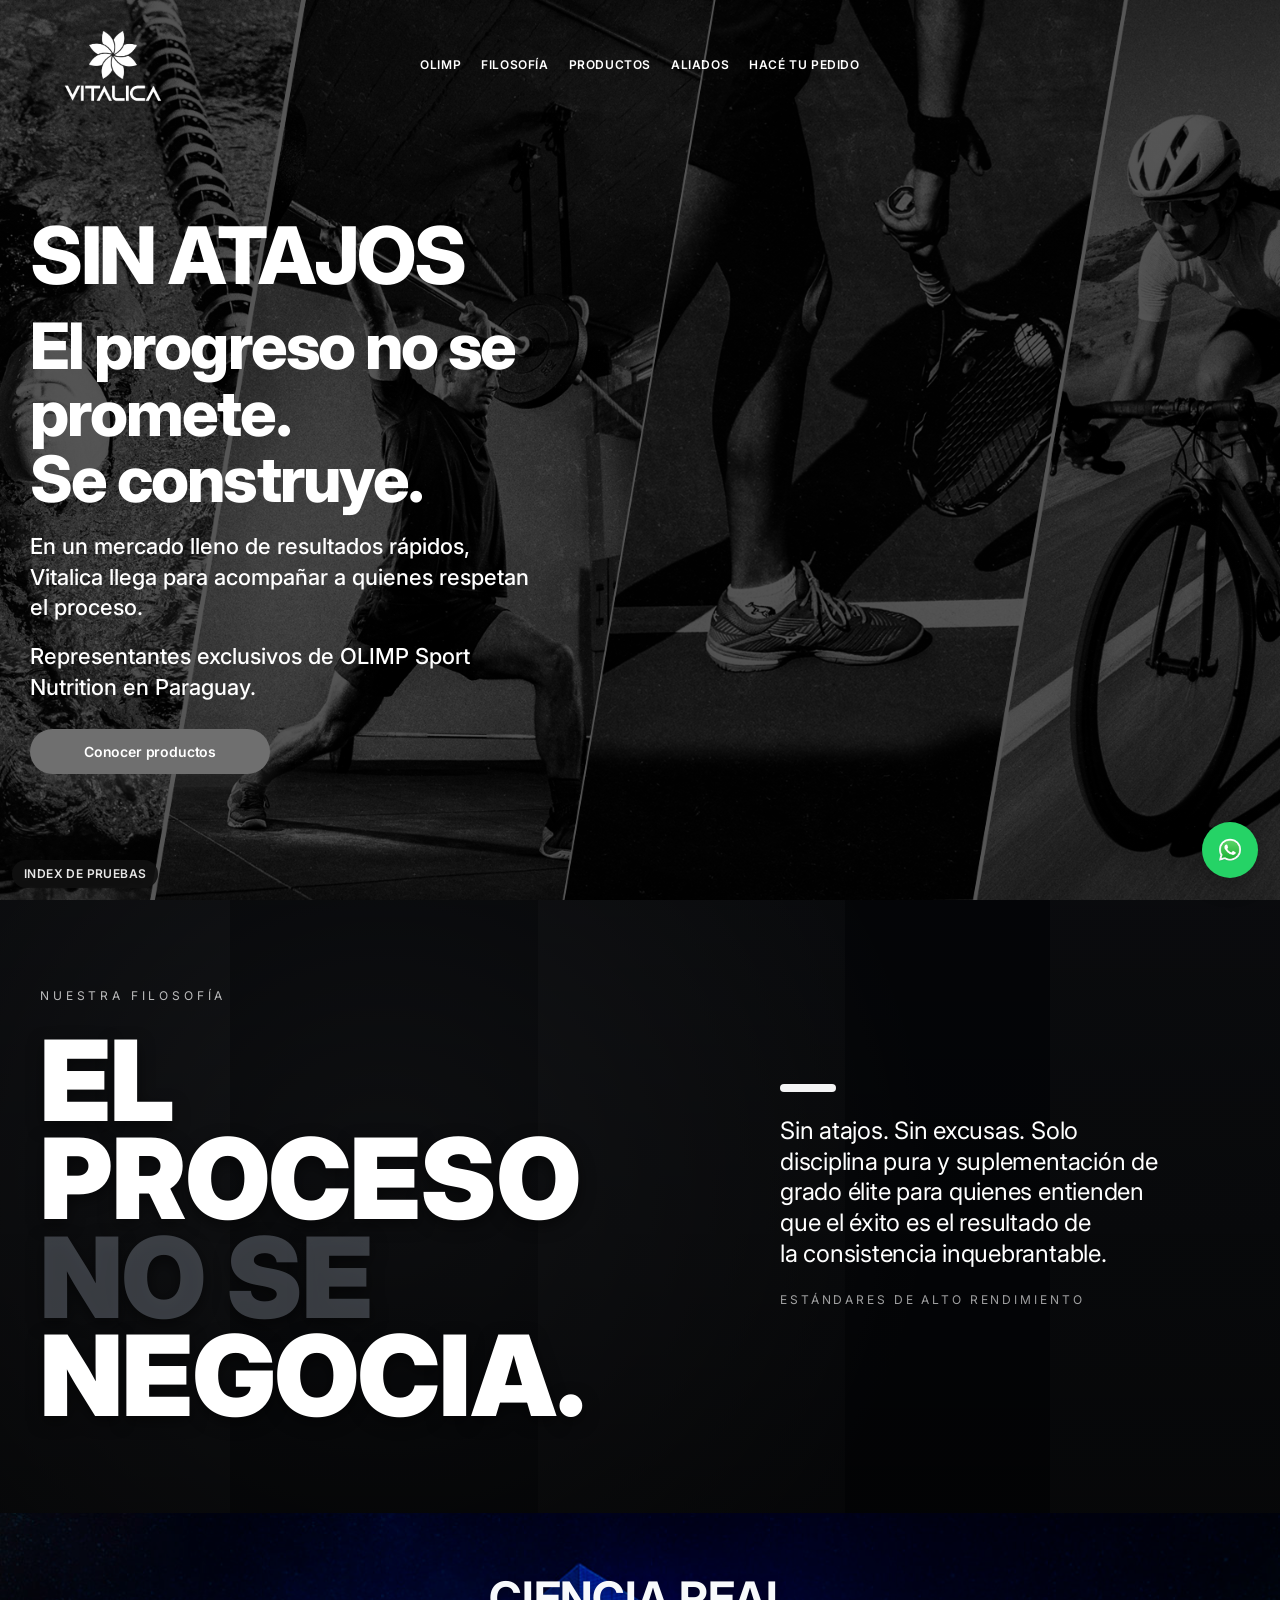
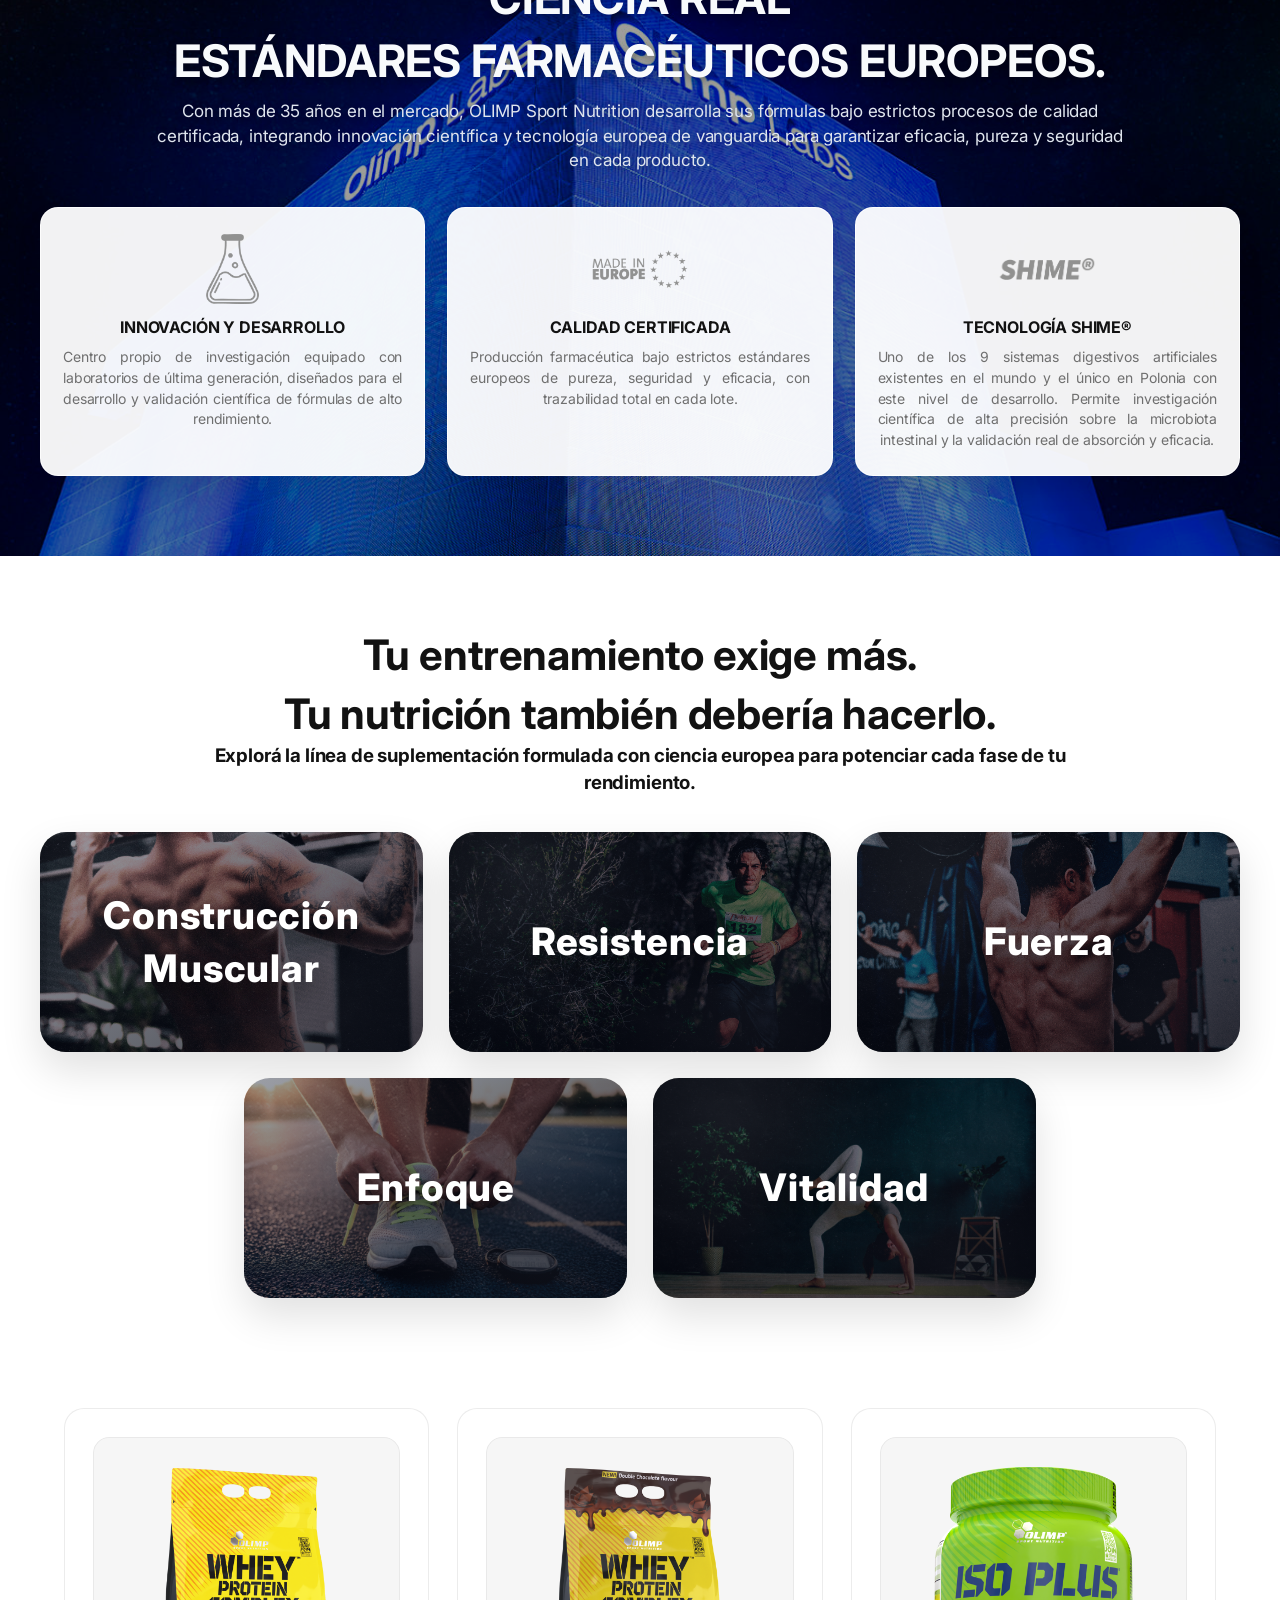
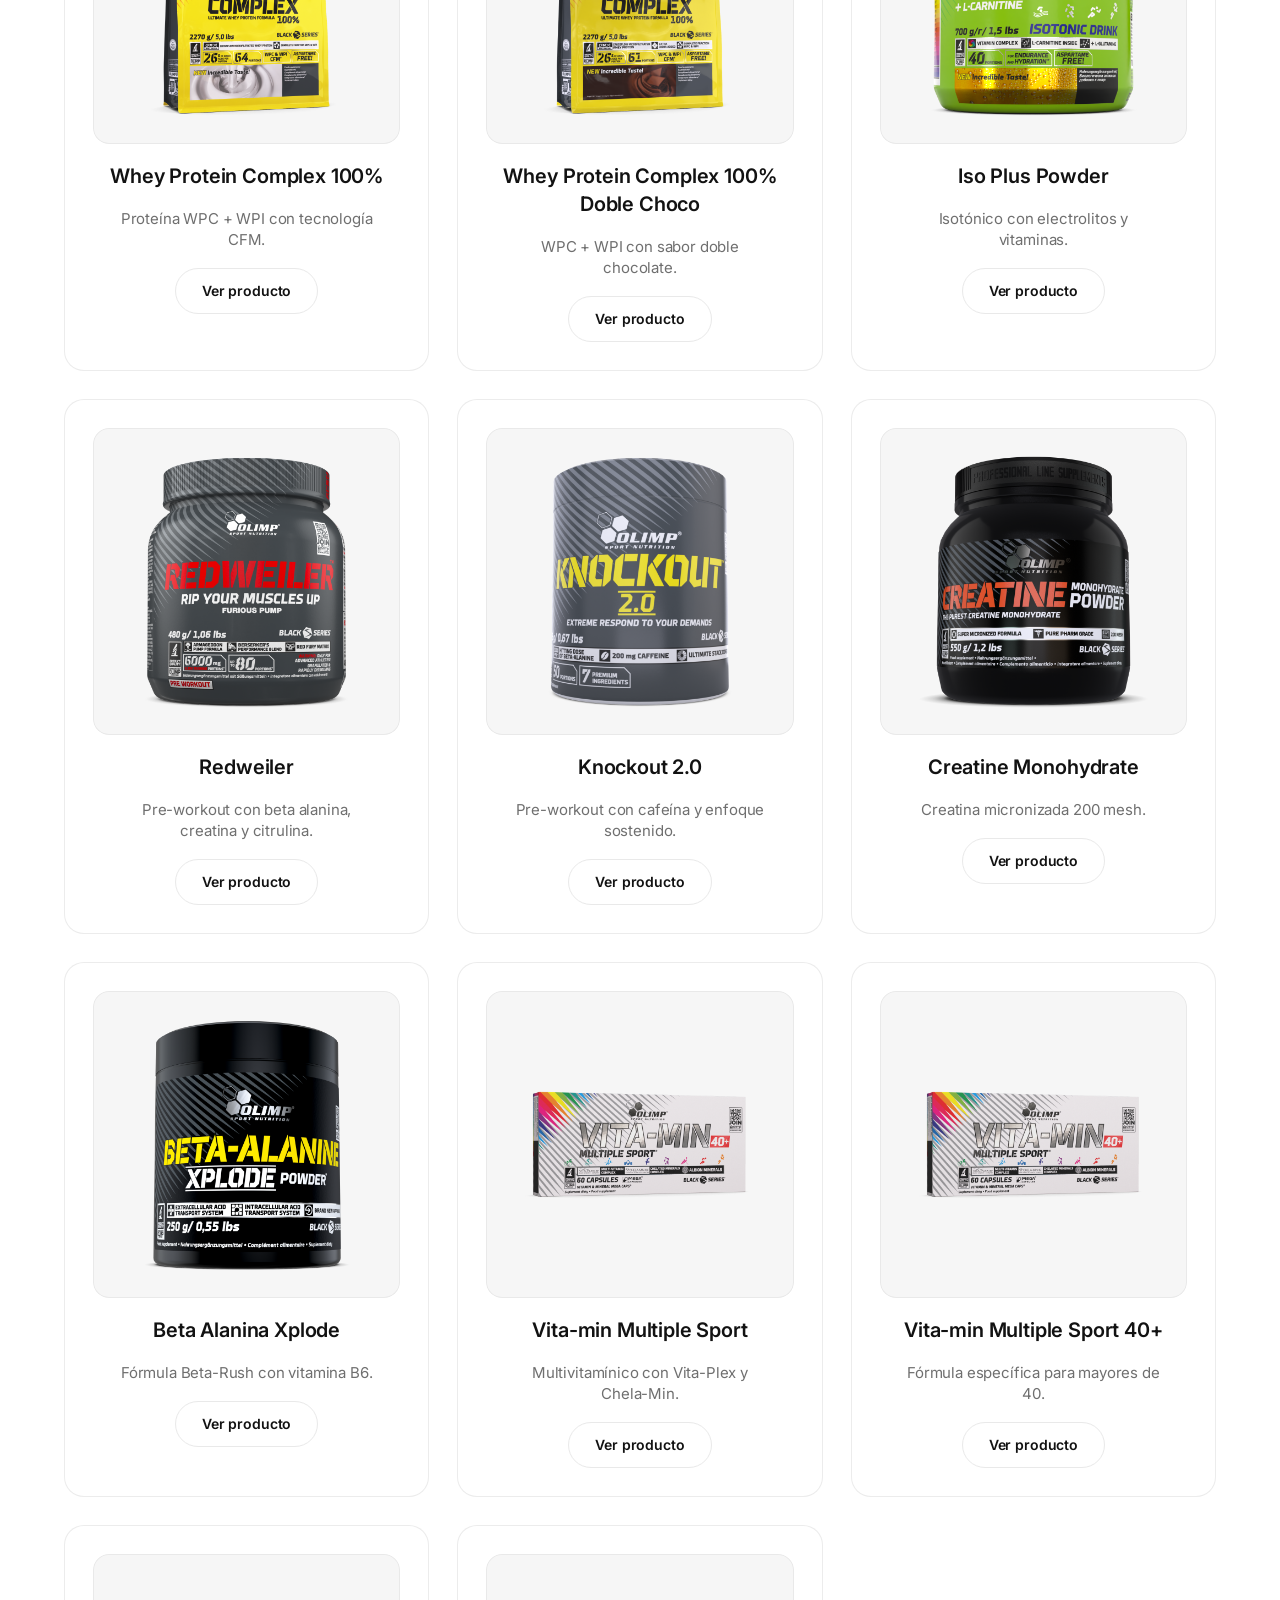
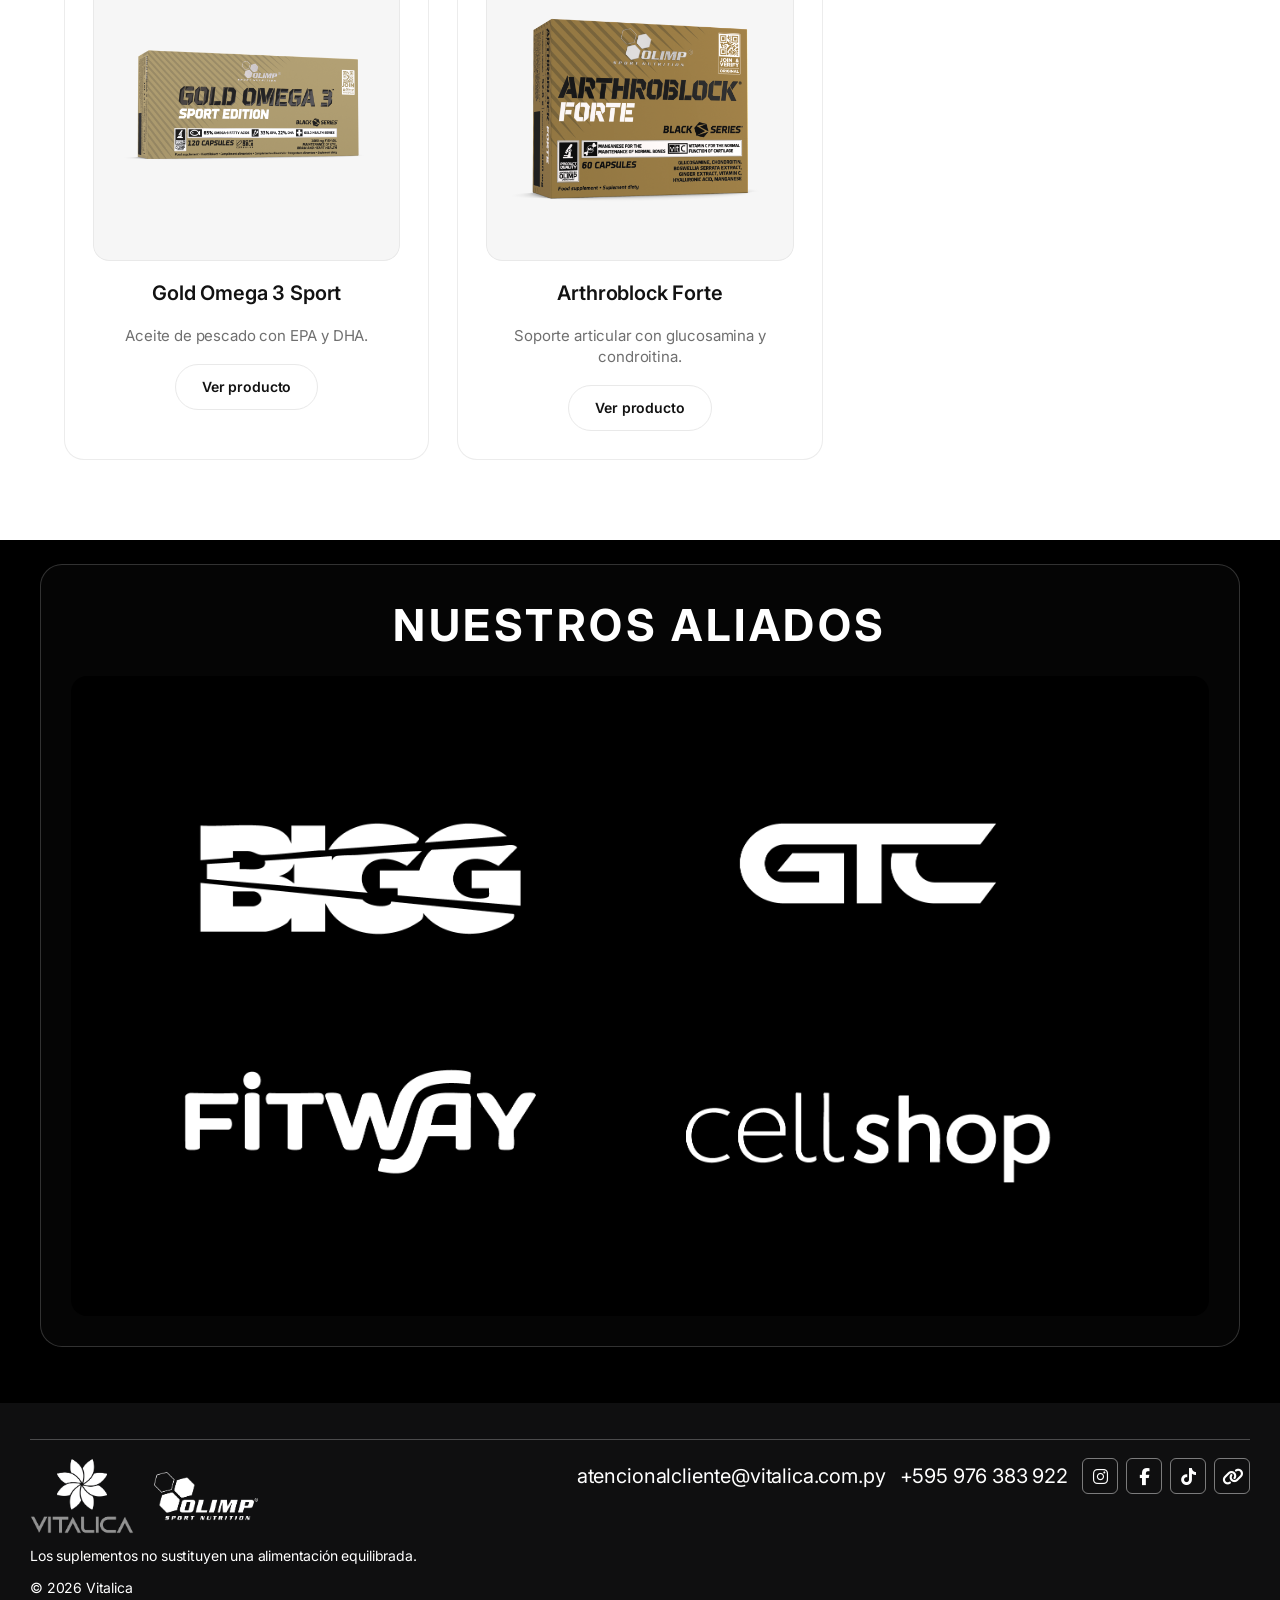
==== index-pruebas.html @ 9a8e91de "Isolate test page styles into styles-pruebas.css" ====
<!DOCTYPE html>
<html lang="es">
<head>
<meta charset="UTF-8">
<meta name="viewport" content="width=device-width, initial-scale=1.0">
<title>Vitalica | Representante Exclusivo OLIMP (PRUEBAS)</title>
<!-- Google tag (gtag.js) -->
<script async src="https://www.googletagmanager.com/gtag/js?id=G-TE97P39PW1"></script>
<script>
  window.dataLayer = window.dataLayer || [];
  function gtag(){dataLayer.push(arguments);}
  gtag('js', new Date());

  gtag('config', 'G-TE97P39PW1');
</script>
<link rel="icon" type="image/png" href="logo-vitalica.png">
<!-- INTER -->
<link href="https://fonts.googleapis.com/css2?family=Inter:wght@300;400;500;600;700;800&display=swap" rel="stylesheet">

<link rel="stylesheet" href="styles-pruebas.css?v=20260217d">
<link rel="stylesheet" href="https://cdnjs.cloudflare.com/ajax/libs/font-awesome/6.5.0/css/all.min.css">

<style>
  /* Override final footer (producción/caché/hojas alternas) */
  footer {
    background: #0f0f10 !important;
    color: #ffffff !important;
  }
  footer .footer-inner,
  footer .footer-bar {
    border-color: rgba(255, 255, 255, 0.25) !important;
  }
  footer .footer-mail,
  footer .footer-phone,
  footer .footer-note,
  footer .footer-copy,
  footer .footer-social-inline a,
  footer .footer-social-inline a::before {
    color: #ffffff !important;
  }
  footer .footer-social-inline a {
    border-color: rgba(255, 255, 255, 0.45) !important;
    background: transparent !important;
  }
  footer .footer-social-inline a:hover {
    background: rgba(255, 255, 255, 0.14) !important;
    color: #ffffff !important;
  }

  .hero-title-strong,
.hero-title-secondary,
.hero-subtitle {
    color: #ffffff;
}

nav {
    background: transparent;
}

nav:not(.nav-scrolled) .nav-links a,
nav:not(.nav-scrolled) .nav-links a:visited,
nav:not(.nav-scrolled) .nav-links a:active {
    color: #ffffff !important;
}

nav.nav-scrolled .nav-links a,
nav.nav-scrolled .nav-links a:visited,
nav.nav-scrolled .nav-links a:active {
    color: #111111 !important;
}

</style>

</head>

<body>
<!-- LOADING SCREEN -->
<div id="loader">
  <img src="logo-vitalica.png" alt="Vitalica">
</div>

<!-- NAV -->
<nav>
  <div class="nav-inner">
    <a href="" class="nav-logo">
      <img src="logo-vitalica.png" alt="Vitalica">
    </a>
    <button class="nav-toggle" type="button" aria-expanded="false" aria-controls="navLinks" aria-label="Abrir menú">
      <span></span>
      <span></span>
      <span></span>
    </button>
    <div class="nav-links" id="navLinks">
      <a href="#olimp">OLIMP</a>
      <a href="#filosofia">FILOSOFÍA</a>
      <a href="#productos">PRODUCTOS</a>
      <a href="#aliados">ALIADOS</a>
      <a href="https://wa.me/message/ICWKDYJR3BFPF1" target="_blank" rel="noopener">HACÉ TU PEDIDO</a>
    </div>
    <div class="nav-spacer" aria-hidden="true"></div>
  </div>
</nav>


<!-- HERO -->
<section class="hero hero-full" style="background: linear-gradient(rgba(0,0,0,0.66), rgba(0,0,0,0.66)), url('portadablanconegro.png'); background-size: cover; background-position: center; background-repeat: no-repeat;">
  <div class="hero-content">
    <div class="hero-layout">

      

      <div class="hero-copy">
        <h1 class="hero-title-strong">SIN ATAJOS</h1>
        <h2 class="hero-title-secondary">El progreso no se promete.<br>Se construye.</h2>
        <p class="hero-subtitle">En un mercado lleno de resultados rápidos, Vitalica llega para acompañar a quienes respetan el proceso.</p>
        <p class="hero-subtitle">Representantes exclusivos de OLIMP Sport Nutrition en Paraguay.</p>
        <div class="hero-actions">
          <a href="#productos" class="btn btn-primary">Conocer productos</a>
        </div>
      </div>

    </div>
  </div>
</section>


<!-- FILOSOFÍA -->
<section id="filosofia" class="philosophy" aria-labelledby="philosophy-title">
  <div class="philosophy-inner">
    <div class="philosophy-left">
      <p class="philosophy-eyebrow">NUESTRA FILOSOFÍA</p>
      <h2 id="philosophy-title" class="philosophy-title">
        <span>EL</span>
        <span>PROCESO</span>
        <span class="is-muted">NO SE</span>
        <span>NEGOCIA.</span>
      </h2>
    </div>
    <div class="philosophy-right">
      <span class="philosophy-dash" aria-hidden="true"></span>
      <p>Sin atajos. Sin excusas. Solo disciplina pura y suplementación de grado élite para quienes entienden que el éxito es el resultado de la consistencia inquebrantable.</p>
      <p class="philosophy-note">ESTÁNDARES DE ALTO RENDIMIENTO</p>
    </div>
  </div>
</section>

<!-- CIENCIA OLIMP -->
<section id="olimp" class="science">
  <div class="science-inner">
    <div class="science-copy">
      <h2>CIENCIA REAL</h2>
      <h2>ESTÁNDARES FARMACÉUTICOS EUROPEOS.</h2>
      <p>Con más de 35 años en el mercado, OLIMP Sport Nutrition desarrolla sus fórmulas bajo estrictos procesos de calidad certificada, integrando innovación científica y tecnología europea de vanguardia para garantizar eficacia, pureza y seguridad en cada producto.</p>
    </div>
    <div class="science-grid">
      <div class="science-card">
        <h4>INNOVACIÓN Y DESARROLLO</h4>
        <p>Centro propio de investigación equipado con laboratorios de última generación, diseñados para el desarrollo y validación científica de fórmulas de alto rendimiento.</p>
      </div>
      <div class="science-card">
        <h4>CALIDAD CERTIFICADA</h4>
        <p>Producción farmacéutica bajo estrictos estándares europeos de pureza, seguridad y eficacia, con trazabilidad total en cada lote.</p>
      </div>
      <div class="science-card">
        <h4>TECNOLOGÍA SHIME®</h4>
        <p>Uno de los 9 sistemas digestivos artificiales existentes en el mundo y el único en Polonia con este nivel de desarrollo. Permite investigación científica de alta precisión sobre la microbiota intestinal y la validación real de absorción y eficacia.</p>
      </div>
    </div>
  </div>
</section>

<!-- CATEGORÍAS DESTACADAS -->
<section id="categorias" class="catalogo">
  <div class="catalogo-header">
    <h2>Tu entrenamiento exige más.</h2>
    <h2>Tu nutrición también debería hacerlo.</h2>
    <h3>Explorá la línea de suplementación formulada con ciencia europea para potenciar cada fase de tu rendimiento.</h3>
  </div>
  <div class="catalogo-grid" role="group" aria-label="Filtros de categoría">
    <button type="button" class="catalogo-card card-proteinas" data-filter="proteinas" aria-pressed="false">
      <div class="catalogo-overlay"></div>
      <div class="catalogo-content">
        <h3>Construcción Muscular</h3>
        <span>Recuperación y masa magra</span>
      </div>
    </button>
    <button type="button" class="catalogo-card card-carbohidratos" data-filter="carbohidratos" aria-pressed="false">
      <div class="catalogo-overlay"></div>
      <div class="catalogo-content">
        <h3>Resistencia</h3>
        <span>Energía sostenida</span>
      </div>
    </button>
    <button type="button" class="catalogo-card card-creatina" data-filter="creatina" aria-pressed="false">
      <div class="catalogo-overlay"></div>
      <div class="catalogo-content">
        <h3>Fuerza</h3>
        <span>Potencia y rendimiento</span>
      </div>
    </button>
    <button type="button" class="catalogo-card card-preworkouts" data-filter="preworkouts" aria-pressed="false">
      <div class="catalogo-overlay"></div>
      <div class="catalogo-content">
        <h3>Enfoque</h3>
        <span>Enfoque y energía</span>
      </div>
    </button>
    <button type="button" class="catalogo-card card-salud" data-filter="salud" aria-pressed="false">
      <div class="catalogo-overlay"></div>
      <div class="catalogo-content">
        <h3>Vitalidad</h3>
        <span>Bienestar integral</span>
      </div>
    </button>
  </div>
</section>


<!-- GRID PRODUCTOS -->
<section id="productos" class="grid">

  <div class="tile" data-category="proteinas">
    <h3>Whey Protein Complex 100%</h3>
    <p>Proteína WPC + WPI con tecnología CFM.</p>
    <div class="cta">
      <a href="javascript:void(0)" onclick="abrirFicha('whey')" data-ficha="whey" class="btn btn-secondary">Ver producto</a>
      <a href="javascript:void(0)" onclick="abrirFicha('whey')" data-ficha="whey" class="btn btn-primary">Ficha técnica</a>

    </div>
    <img src="OLIMP%20PRODUCTOS/WheyProteinComplex-ZIP-2270g-universal-0014-ol-5-0001-66a2447fa4762.png">
  </div>

  <div class="tile" data-category="proteinas">
    <h3>Whey Protein Complex 100% Doble Choco</h3>
    <p>WPC + WPI con sabor doble chocolate.</p>
    <div class="cta">
      <a href="javascript:void(0)" onclick="abrirFicha('wheyChoco')" data-ficha="wheyChoco" class="btn btn-secondary">Ver producto</a>
      <a href="javascript:void(0)" onclick="abrirFicha('wheyChoco')" data-ficha="wheyChoco" class="btn btn-primary">Ficha técnica</a>

    </div>
    <img src="whey.png">
  </div>

  <div class="tile" data-category="carbohidratos">
    <h3>Iso Plus Powder</h3>
    <p>Isotónico con electrolitos y vitaminas.</p>
    <div class="cta">
      <a href="javascript:void(0)" onclick="abrirFicha('iso')" data-ficha="iso" class="btn btn-secondary">Ver producto</a>
      <a href="javascript:void(0)" onclick="abrirFicha('iso')" data-ficha="iso" class="btn btn-primary">Ficha técnica</a>

    </div>
    <img src="iso.png">
  </div>

  <div class="tile" data-category="preworkouts">
    <h3>Redweiler</h3>
    <p>Pre-workout con beta alanina, creatina y citrulina.</p>
    <div class="cta">
      <a href="javascript:void(0)" onclick="abrirFicha('redweiler')" data-ficha="redweiler" class="btn btn-secondary">Ver producto</a>
      <a href="javascript:void(0)" onclick="abrirFicha('redweiler')" data-ficha="redweiler" class="btn btn-primary">Ficha técnica</a>
    </div>
    <img src="red.png">
  </div>

  <div class="tile" data-category="preworkouts">
    <h3>Knockout 2.0</h3>
    <p>Pre-workout con cafeína y enfoque sostenido.</p>
    <div class="cta">
      <a href="javascript:void(0)" onclick="abrirFicha('knockout')" data-ficha="knockout" class="btn btn-secondary">Ver producto</a>
     <a href="javascript:void(0)" onclick="abrirFicha('knockout')" data-ficha="knockout" class="btn btn-primary" >Ficha técnica</a>

    </div>
    <img src="OLIMP%20PRODUCTOS/Knockout-2-0-citrus-punch-305g-UK-amazon-01-png0000-66c2fbe8a26be.png">
  </div>

  <div class="tile" data-category="creatina">
    <h3>Creatine Monohydrate</h3>  
    <p>Creatina micronizada 200 mesh.</p>
    <div class="cta">
      <a href="javascript:void(0)" onclick="abrirFicha('creatina')" data-ficha="creatina" class="btn btn-secondary">Ver producto</a>
     <a href="javascript:void(0)" onclick="abrirFicha('creatina')" data-ficha="creatina" class="btn btn-primary" >Ficha técnica</a>

    </div>
    <img src="creatine.png">
  </div>

  <div class="tile" data-category="preworkouts">
    <h3>Beta Alanina Xplode</h3>  
    <p>Fórmula Beta-Rush con vitamina B6.</p>
    <div class="cta">
      <a href="javascript:void(0)" onclick="abrirFicha('amino')" data-ficha="amino" class="btn btn-secondary">Ver producto</a>
     <a href="javascript:void(0)" onclick="abrirFicha('amino')" data-ficha="amino" class="btn btn-primary" >Ficha técnica</a>

    </div>
    <img src="beta.png">
  </div>

  <div class="tile" data-category="salud">
    <h3>Vita-min Multiple Sport</h3>
    <p>Multivitamínico con Vita-Plex y Chela-Min.</p>
    <div class="cta">
      <a href="javascript:void(0)" onclick="abrirFicha('vitaminSport')" data-ficha="vitaminSport" class="btn btn-secondary">Ver producto</a>
      <a href="javascript:void(0)" onclick="abrirFicha('vitaminSport')" data-ficha="vitaminSport" class="btn btn-primary">Ficha técnica</a>
    </div>
    <img src="OLIMP%20PRODUCTOS/Vita-Min-Multiple-Sport-40-kartonik-PL-EN-0006-0001-66a9f462ddf4d.png">
  </div>

  <div class="tile" data-category="salud">
    <h3>Vita-min Multiple Sport 40+</h3>
    <p>Fórmula específica para mayores de 40.</p>
    <div class="cta">
      <a href="javascript:void(0)" onclick="abrirFicha('vitaminSport40')" data-ficha="vitaminSport40" class="btn btn-secondary">Ver producto</a>
      <a href="javascript:void(0)" onclick="abrirFicha('vitaminSport40')" data-ficha="vitaminSport40" class="btn btn-primary">Ficha técnica</a>
    </div>
    <img src="OLIMP%20PRODUCTOS/Vita-Min-Multiple-Sport-40-kartonik-PL-EN-0006-0001-66a9f462ddf4d.png">
  </div>

  <div class="tile" data-category="salud">
    <h3>Gold Omega 3 Sport</h3>
    <p>Aceite de pescado con EPA y DHA.</p>
    <div class="cta">
      <a href="javascript:void(0)" onclick="abrirFicha('goldOmega')" data-ficha="goldOmega" class="btn btn-secondary">Ver producto</a>
      <a href="javascript:void(0)" onclick="abrirFicha('goldOmega')" data-ficha="goldOmega" class="btn btn-primary">Ficha técnica</a>
    </div>
    <img src="OLIMP%20PRODUCTOS/Gold-Omega-3-SportEdition-kartonik-120caps-EN-SE-FR-ES-IT-PL-0022-0001-66d6d15b6fb69.png">
  </div>

  <div class="tile" data-category="salud">
    <h3>Arthroblock Forte</h3>
    <p>Soporte articular con glucosamina y condroitina.</p>
    <div class="cta">
      <a href="javascript:void(0)" onclick="abrirFicha('arthroblock')" data-ficha="arthroblock" class="btn btn-secondary">Ver producto</a>
      <a href="javascript:void(0)" onclick="abrirFicha('arthroblock')" data-ficha="arthroblock" class="btn btn-primary">Ficha técnica</a>
    </div>
    <img src="OLIMP%20PRODUCTOS/Arthroblock-Forte-OSN-kartonik-EN-PL-0006-ol-4-0001-67d949c0c9f20.png">
  </div>
</section>

<!-- NUESTROS ALIADOS -->
<section id= "aliados" class="aliados" aria-labelledby="aliados-title">
  <div class="aliados-inner">
    <h2 id="aliados-title">NUESTROS ALIADOS</h2>
    <img src="aliados.png" alt="Logotipos de nuestros aliados BIGG, GTC, FITWAY y Cellshop">
  </div>
</section>

<!-- MODAL -->
<div id="modal" class="modal">
  <div class="modal-content">
    <span class="close" onclick="cerrarModal()">&times;</span>
    <div class="modal-header">
      <div class="modal-hero-copy">
        <p class="brand">OLIMP Sport Nutrition</p>
        <h2 id="modalTitulo"></h2>
        <p id="modalBenefit" class="modal-benefit"></p>
        <p id="modalShort" class="modal-short"></p>
      </div>
    </div>
    <a id="modalCta" href="catalogo-vitalica-ligera.pdf.pdf" class="btn btn-primary" target="_blank" rel="noopener noreferrer">Ver catálogo completo</a>
    <section class="modal-catalog-layout">
      <div class="modal-catalog-left">
        <div class="modal-pack-bg"></div>
        <img id="modalImagenSide" class="modal-packshot" src="whey.png" alt="Producto OLIMP">
      </div>
      <div class="modal-catalog-right">
        <div id="modalStatsSide" class="modal-stats"></div>
        <div id="modalHighlights" class="modal-highlights"></div>
      </div>
    </section>
    <div id="modalFlavors" class="modal-flavors"></div>
    <div id="modalAccordion" class="modal-accordion"></div>
    <p class="note">Información resumida. Consulte la ficha técnica oficial para valores completos.</p>
  </div>
</div>

<!-- FOOTER -->
<footer>
  <div class="footer-inner">
    <div class="footer-bar">
      <div class="footer-brand-block">
        <div class="footer-brand-logos">
          <img src="logo-vitalica.png" alt="Vitalica" class="footer-logo-vitalica">
          <img src="olimp-blanco.png" alt="OLIMP Sport Nutrition" class="footer-logo-olimp">
        </div>
        <p class="footer-note">Los suplementos no sustituyen una alimentación equilibrada.</p>
        <p class="footer-copy">© 2026 Vitalica</p>
      </div>

      <div class="footer-meta">
        <a class="footer-mail" href="mailto:atencionalcliente@vitalica.com.py">atencionalcliente@vitalica.com.py</a>
        <a class="footer-phone" href="https://wa.me/message/ICWKDYJR3BFPF1">+595 976 383 922</a>
       <div class="footer-social-inline" aria-label="Redes sociales">
          <a href="https://www.instagram.com/vitalica.py/" target="_blank" aria-label="Instagram">
            <i class="fab fa-instagram"></i>
          </a>
          <a href="https://www.facebook.com/vitalica.py" target="_blank" aria-label="Facebook">
            <i class="fab fa-facebook-f"></i>
          </a>
          <a href="https://www.tiktok.com/@vitalica.py" target="_blank" aria-label="TikTok">
            <i class="fab fa-tiktok"></i>
          </a>
          <a href="https://linktr.ee/vitalica.py" target="_blank" aria-label="Linktree">
            <i class="fas fa-link"></i>
          </a>
      </div>

      </div>
    </div>
  </div>
</footer>

<script>
const fichas = {
  whey: {
    titulo: "Whey Protein Complex 100%",
    beneficio: "Tecnología CFM y fórmula doble WPC + WPI para recuperación.",
    corto: "Proteína premium con textura gourmet y estándar farmacéutico.",
    imagen: "OLIMP%20PRODUCTOS/WheyProteinComplex-ZIP-2270g-universal-0014-ol-5-0001-66a2447fa4762.png",
    sabores: [
      { icono: "🍓", nombre: "Frutilla" },
      { icono: "🍦", nombre: "Vainilla" },
      { icono: "🍪", nombre: "Cookies" },
      { icono: "🍨", nombre: "Vainilla IceCream" }
    ],
    detallesCatalogo: [
      {
        titulo: "Tecnología CFM superior (no química)",
        texto: "Filtrado de flujo cruzado que garantiza máxima pureza y conserva fracciones activas para recuperación muscular eficiente."
      },
      {
        titulo: "Estándar farmacéutico europeo",
        texto: "Fabricado bajo controles rigurosos de Olimp Labs para asegurar pureza, seguridad y consistencia lote a lote."
      },
      {
        titulo: "Textura gourmet",
        texto: "Formulación para una mezcla cremosa y satisfactoria, con perfil de sabor agradable al consumo diario."
      },
      {
        titulo: "Fórmula doble (WPC + WPI)",
        texto: "Combinación inteligente de concentrado y aislado para optimizar velocidad de absorción y soporte muscular magro."
      }
    ],
    secciones: {
      "Descripción": "Proteína con filtrado de flujo cruzado (CFM) que maximiza la pureza y conserva las fracciones de crecimiento muscular.",
      "Beneficios": [
        "Tecnología CFM superior sin procesos químicos.",
        "Fórmula doble WPC + WPI para absorción eficiente.",
        "Textura cremosa tipo batido real."
      ],
      "Ingredientes": "Proteína de suero concentrada (WPC) y aislada (WPI), saborizantes.",
      "Modo de uso": "Mezclar 1 porción (35 g) con agua o leche.",
      "Ficha técnica": "Por porción (35 g): 26 g de proteínas, 3,9 g de carbohidratos y 1,5 g de grasas."
    }
  },
  wheyChoco: {
    titulo: "Whey Protein Complex 100% Doble Choco",
    beneficio: "Proteína doble WPC + WPI con perfil chocolate premium.",
    corto: "Versión Double Chocolate con textura cremosa y estándar farmacéutico.",
    imagen: "whey.png",
    sabores: [
      { icono: "🍫", nombre: "Doble Choco" }
    ],
    detallesCatalogo: [
      {
        titulo: "Tecnología CFM superior (no química)",
        texto: "Filtrado CFM de alta pureza para preservar calidad proteica y facilitar recuperación post-entrenamiento."
      },
      {
        titulo: "Estándar farmacéutico europeo",
        texto: "Proceso de fabricación con controles estrictos de calidad y seguridad en cada etapa del producto."
      },
      {
        titulo: "Textura doble choco gourmet",
        texto: "Perfil sensorial Double Chocolate con consistencia cremosa, pensado para mejorar adherencia diaria."
      },
      {
        titulo: "Fórmula doble (WPC + WPI)",
        texto: "Mezcla de WPC y WPI para equilibrar asimilación, recuperación y mantenimiento de masa muscular magra."
      }
    ],
    secciones: {
      "Descripción": "Versión sabor Double Chocolate con tecnología CFM y mezcla WPC + WPI para recuperación muscular magra.",
      "Beneficios": [
        "26 g de proteínas por porción.",
        "Textura doble choco gourmet tipo batido real.",
        "Fórmula doble (WPC + WPI) para recuperación y crecimiento muscular magro."
      ],
      "Ingredientes": "Proteína de suero concentrada (WPC) y aislada (WPI), saborizantes de chocolate.",
      "Modo de uso": "Mezclar 1 porción (35 g) con agua o leche.",
      "Ficha técnica": "Por porción (35 g): 26 g de proteínas, 3,9 g de carbohidratos y 1,5 g de grasas."
    }
  },
  creatina: {
    titulo: "Creatine Monohydrate",
    beneficio: "Monohidrato de creatina con micronización 200 mesh.",
    corto: "Estándar farmacéutico europeo para fuerza y potencia.",
    imagen: "creatine.png",
    sabores: [
      { icono: "⚪", nombre: "Sin sabor" }
    ],
    secciones: {
      "Descripción": "Creatina monohidrato en polvo con fórmula 200 mesh de micronización para disolución eficiente.",
      "Beneficios": [
        "Micronización 200 mesh para máxima absorción.",
        "Apoya fuerza explosiva y potencia.",
        "Controles farmacéuticos de pureza."
      ],
      "Ingredientes": "Creatina monohidrato micronizada.",
      "Modo de uso": "Tomar 1 porción (3,4 g) al día con agua.",
      "Ficha técnica": "Por porción (3,4 g): 3,4 g de creatina, 0 kcal."
    }
  },
  iso: {
    titulo: "Iso Plus Powder",
    beneficio: "Powder isotonic sport drink con L-carnitina y L-glutamina.",
    corto: "Apoyo de hidratación y rendimiento durante el entrenamiento.",
    imagen: "iso.png",
    sabores: [
      { icono: "🍋", nombre: "Limón" },
      { icono: "🍊", nombre: "Naranja" },
      { icono: "🫐", nombre: "Tropic Blue" }
    ],
    secciones: {
      "Descripción": "Bebida isotónica en polvo diseñada para hidratación y vitalidad con perfil completo de soporte deportivo.",
      "Beneficios": [
        "Reposición de electrolitos y prevención de calambres.",
        "Energía limpia y vitalidad constante.",
        "L-carnitina y L-glutamina para rendimiento y recuperación."
      ],
      "Ingredientes": "Carbohidratos, electrolitos, vitaminas, L-carnitina, L-glutamina.",
      "Modo de uso": "Disolver 1 porción (17,5 g) en 250 ml de agua.",
      "Ficha técnica": "Por porción (17,5 g): 60 kcal, 18 g carbohidratos, 0,29 g sal."
    }
  },
  amino: {
    titulo: "Beta Alanina Xplode",
    beneficio: "Sistema de transporte ácido intra y extracelular.",
    corto: "Beta alanina con vitamina B6, bicarbonato y L-histidina.",
    imagen: "beta.png",
    sabores: [
      { icono: "🍊", nombre: "Naranja" }
    ],
    secciones: {
      "Descripción": "Beta alanina Xplode Powder con enfoque en resistencia y apoyo anti-fatiga durante el esfuerzo.",
      "Beneficios": [
        "Beta-alanina y L-histidina para crear carnosina.",
        "Buffers extracelulares con bicarbonato para reducir fatiga.",
        "Vitamina B6 para optimizar la absorción."
      ],
      "Ingredientes": "Beta-alanina, L-histidina, bicarbonato de sodio, sales de potasio, vitamina B6.",
      "Modo de uso": "Mezclar 1 porción (9,6 g) con agua.",
      "Ficha técnica": "Por porción (9,6 g): beta-alanina 1600 mg, vitamina B6 0,98 mg, L-histidina 80 mg, bicarbonato de sodio 400 mg."
    }
  },
  redweiler: {
    titulo: "Redweiler",
    beneficio: "Pre workout con Armageddon Pump Formula y Berserker blend.",
    corto: "Matriz Red Fury para energía y activación intensa.",
    imagen: "red.png",
    sabores: [
      { icono: "🫐", nombre: "Blueberry" },
      { icono: "🍊", nombre: "Naranja" },
      { icono: "🍒", nombre: "Red Punch" }
    ],
    secciones: {
      "Descripción": "Pre-workout orientado a potencia, enfoque y condición de alta precisión en sesiones exigentes.",
      "Beneficios": [
        "Beta-alanina 2200 mg y creatina 1845 mg por porción.",
        "Citrulina + AAKG para vasodilatación intensa.",
        "Cafeína 200 mg y matriz térmica con cayena y piperina."
      ],
      "Ingredientes": "Beta-alanina, creatina, L-arginina AAKG, malato de citrulina, cafeína, pimienta de cayena y pimienta negra.",
      "Modo de uso": "Tomar 1 porción (12 g) antes del entrenamiento.",
      "Ficha técnica": "Por porción (12 g): beta-alanina 2200 mg, creatina total 1845 mg, cafeína 200 mg."
    }
  },
  knockout: {
    titulo: "Knockout 2.0",
    beneficio: "Mind blowing pre-workout con energía real.",
    corto: "Fórmula sin creatina para enfoque y activación térmica.",
    imagen: "OLIMP%20PRODUCTOS/Knockout-2-0-citrus-punch-305g-UK-amazon-01-png0000-66c2fbe8a26be.png",
    sabores: [
      { icono: "🍋", nombre: "Fresh Citrus" }
    ],
    secciones: {
      "Descripción": "Pre-workout para energía limpia, resistencia y enfoque mental con activación térmica.",
      "Beneficios": [
        "Cafeína 200 mg para energía real.",
        "Beta-alanina y taurina para resistencia sostenida.",
        "Termogénesis con capsaicina y piperina."
      ],
      "Ingredientes": "Beta-alanina, L-arginina, L-citrulina, taurina, cafeína, pimienta de cayena, pimienta negra.",
      "Modo de uso": "Tomar 1 porción (6,1 g) antes del entrenamiento.",
      "Ficha técnica": "Por porción (6,1 g): beta-alanina 2100 mg, L-arginina 1100 mg, L-citrulina 600 mg, taurina 600 mg, cafeína 200 mg."
    }
  },
  vitaminSport: {
    titulo: "Vita-min Multiple Sport",
    beneficio: "Vitaminas y minerales en blísteres farmacéuticos.",
    corto: "Tecnología Vita-Plex y Chela-Min para absorción eficiente.",
    imagen: "OLIMP%20PRODUCTOS/Vita-Min-Multiple-Sport-40-kartonik-PL-EN-0006-0001-66a9f462ddf4d.png",
    sabores: [
      { icono: "💊", nombre: "No aplica (cápsulas)" }
    ],
    secciones: {
      "Descripción": "Sistema químicamente estable de vitaminas y minerales para soporte diario del rendimiento.",
      "Beneficios": [
        "Vita-Plex con complejo B completo.",
        "Minerales Albion quelados de alta absorción.",
        "Extractos detox con alcachofa, ortiga y té verde."
      ],
      "Ingredientes": "Vitaminas A, D, E, C y complejo B, minerales quelados, extractos de alcachofa, ortiga y té verde, ALA, pimienta negra.",
      "Modo de uso": "Tomar 1 cápsula al día.",
      "Ficha técnica": "Por porción (1 cápsula): Vit A 800 µg, Vit D 10 µg, Vit E 24 mg, Vit C 290 mg, Vit B1 19,4 mg, Vit B2 19,6 mg, Niacina 31 mg, Vit B6 18,8 mg, Vit B12 23 µg."
    }
  },
  vitaminSport40: {
    titulo: "Vita-min Multiple Sport 40+",
    beneficio: "Fórmula específica Master 40+ para entrenamiento adulto.",
    corto: "Con KSM-66, saw palmetto y minerales quelados Albion®.",
    imagen: "OLIMP%20PRODUCTOS/Vita-Min-Multiple-Sport-40-kartonik-PL-EN-0006-0001-66a9f462ddf4d.png",
    sabores: [
      { icono: "💊", nombre: "No aplica (cápsulas)" }
    ],
    secciones: {
      "Descripción": "Multivitamínico 40+ orientado a vitalidad, energía y recuperación para entrenamiento sostenido.",
      "Beneficios": [
        "Ashwagandha KSM-66 y saw palmetto para soporte hormonal.",
        "Minerales Albion quelados para absorción premium.",
        "Vitaminas B y antioxidantes para combatir fatiga."
      ],
      "Ingredientes": "Vitaminas, minerales quelados, extracto de saw palmetto, ashwagandha KSM-66.",
      "Modo de uso": "Tomar 2 cápsulas al día.",
      "Ficha técnica": "Por porción (2 cápsulas): Vit C 290 mg, Vit B1 19,4 mg, Vit B6 18,8 mg, Vit B12 23 µg, saw palmetto 100 mg, ashwagandha 50 mg."
    }
  },
  goldOmega: {
    titulo: "Gold Omega 3 Sport Edition",
    beneficio: "Omega-3 altamente concentrado Sport Edition.",
    corto: "Aceite de pescado 1000 mg con EPA y DHA.",
    imagen: "OLIMP%20PRODUCTOS/Gold-Omega-3-SportEdition-kartonik-120caps-EN-SE-FR-ES-IT-PL-0022-0001-66d6d15b6fb69.png",
    sabores: [
      { icono: "💊", nombre: "No aplica (cápsulas)" }
    ],
    secciones: {
      "Descripción": "Fórmula de omega-3 concentrada para soporte cardiovascular, cerebral y deportivo.",
      "Beneficios": [
        "EPA 330 mg y DHA 220 mg por cápsula.",
        "Protección blíster para frescura total.",
        "Apoyo antiinflamatorio y cognitivo."
      ],
      "Ingredientes": "Aceite de pescado omega-3, vitamina E.",
      "Modo de uso": "Tomar 1 cápsula diaria con comida.",
      "Ficha técnica": "Por porción: aceite de pescado 1000 mg, EPA 330 mg, DHA 220 mg, vitamina E 12 mg."
    }
  },
  arthroblock: {
    titulo: "Arthroblock Forte",
    beneficio: "Funcionamiento adecuado de las articulaciones.",
    corto: "Con glucosamina, condroitina, ácido hialurónico y extractos.",
    imagen: "OLIMP%20PRODUCTOS/Arthroblock-Forte-OSN-kartonik-EN-PL-0006-ol-4-0001-67d949c0c9f20.png",
    sabores: [
      { icono: "💊", nombre: "No aplica (cápsulas)" }
    ],
    secciones: {
      "Descripción": "Suplemento articular con componentes estructurales y soporte de confort para movilidad diaria.",
      "Beneficios": [
        "Glucosamina sulfato 1000 mg y condroitina 200 mg.",
        "Ácido hialurónico 50 mg para lubricación.",
        "Boswellia, jengibre, vitamina C y manganeso."
      ],
      "Ingredientes": "Sulfato de glucosamina, sulfato de condroitina, ácido hialurónico, boswellia, jengibre, vitamina C, manganeso.",
      "Modo de uso": "Tomar según porción indicada en el envase.",
      "Ficha técnica": "Por porción: glucosamina 1000 mg, condroitina 200 mg, ácido hialurónico 50 mg, boswellia 100 mg, jengibre 100 mg."
    }
  }
};


const visualProducto = {
  whey: {
    imagen: "whey.png",
    stats: [
      { label: "Proteínas", valor: "26 g" },
      { label: "Carbohidratos", valor: "3,9 g" },
      { label: "Grasas", valor: "1,5 g" }
    ]
  },
  wheyChoco: {
    imagen: "OLIMP PRODUCTOS/WheyProteinComplex-ZIP-2270g-universal-0014-ol-5-0001-66a2447fa4762.png",
    stats: [
      { label: "Proteínas", valor: "26 g" },
      { label: "Carbohidratos", valor: "3,9 g" },
      { label: "Grasas", valor: "1,5 g" }
    ]
  },
  iso: {
    imagen: "iso.png",
    stats: [
      { label: "Energía", valor: "60 kcal" },
      { label: "Carbohidratos", valor: "18 g" },
      { label: "Sal", valor: "0,29 g" }
    ]
  },
  redweiler: {
    imagen: "red.png",
    stats: [
      { label: "Beta alanina", valor: "2200 mg" },
      { label: "Creatina", valor: "1845 mg" },
      { label: "Cafeína", valor: "200 mg" }
    ]
  },
  knockout: {
    imagen: "OLIMP PRODUCTOS/Knockout-2-0-citrus-punch-305g-UK-amazon-01-png0000-66c2fbe8a26be.png",
    stats: [
      { label: "Beta alanina", valor: "2100 mg" },
      { label: "L-arginina", valor: "1100 mg" },
      { label: "Cafeína", valor: "200 mg" }
    ]
  },
  creatina: {
    imagen: "creatine.png",
    stats: [
      { label: "Creatina", valor: "3,4 g" },
      { label: "Malla", valor: "200 mesh" },
      { label: "Calorías", valor: "0 kcal" }
    ]
  },
  amino: {
    imagen: "beta.png",
    stats: [
      { label: "Beta alanina", valor: "1600 mg" },
      { label: "L-histidina", valor: "80 mg" },
      { label: "Vitamina B6", valor: "0,98 mg" }
    ]
  },
  vitaminSport: {
    imagen: "OLIMP PRODUCTOS/Vita-Min-Multiple-Sport-40-kartonik-PL-EN-0006-0001-66a9f462ddf4d.png",
    stats: [
      { label: "Vitamina C", valor: "290 mg" },
      { label: "Vitamina B6", valor: "18,8 mg" },
      { label: "Vitamina B12", valor: "23 µg" }
    ]
  },
  vitaminSport40: {
    imagen: "OLIMP PRODUCTOS/Vita-Min-Multiple-Sport-40-kartonik-PL-EN-0006-0001-66a9f462ddf4d.png",
    stats: [
      { label: "Saw palmetto", valor: "100 mg" },
      { label: "Ashwagandha", valor: "50 mg" },
      { label: "Vitamina C", valor: "290 mg" }
    ]
  },
  goldOmega: {
    imagen: "OLIMP PRODUCTOS/Gold-Omega-3-SportEdition-kartonik-120caps-EN-SE-FR-ES-IT-PL-0022-0001-66d6d15b6fb69.png",
    stats: [
      { label: "EPA", valor: "330 mg" },
      { label: "DHA", valor: "220 mg" },
      { label: "Vitamina E", valor: "12 mg" }
    ]
  },
  arthroblock: {
    imagen: "OLIMP PRODUCTOS/Arthroblock-Forte-OSN-kartonik-EN-PL-0006-ol-4-0001-67d949c0c9f20.png",
    stats: [
      { label: "Glucosamina", valor: "1000 mg" },
      { label: "Condroitina", valor: "200 mg" },
      { label: "Ácido hialurónico", valor: "50 mg" }
    ]
  }
};

const catalogoPaginaPorProducto = {
  whey: 5,
  wheyChoco: 6,
  iso: 8,
  redweiler: 10,
  knockout: 11,
  creatina: 13,
  amino: 15,
  vitaminSport: 17,
  vitaminSport40: 18,
  goldOmega: 19,
  arthroblock: 20
};

function renderVisualCatalogo(tipo, data) {
  const visual = visualProducto[tipo] || {};
  const imagenes = [
    document.getElementById('modalImagenMain'),
    document.getElementById('modalImagenSide')
  ].filter(Boolean);

  imagenes.forEach((imagen) => {
    imagen.src = data.imagen || visual.imagen || 'logo-vitalica.png';
    imagen.alt = data.titulo;
  });

  const stats = Array.isArray(visual.stats) ? visual.stats : [];
  const statsContainers = [
    document.getElementById('modalStatsMain'),
    document.getElementById('modalStatsSide')
  ].filter(Boolean);

  statsContainers.forEach((statsWrap) => {
    statsWrap.innerHTML = '';
    stats.forEach((item) => {
      const badge = document.createElement('article');
      badge.className = 'stat-badge';

      const label = document.createElement('p');
      label.className = 'stat-label';
      label.innerText = String(item.label || '').toUpperCase();

      const value = document.createElement('p');
      value.className = 'stat-value';
      value.innerText = item.valor || '';

      badge.appendChild(label);
      badge.appendChild(value);
      statsWrap.appendChild(badge);
    });
  });
}


function normalizarTituloDetalle(texto, indice) {
  const limpio = String(texto || '').replace(/[.]+$/g, '').trim();
  const base = limpio.split(',')[0].split(' y ')[0].trim();
  if (!base) return `Beneficio clave ${indice + 1}`;
  return base.charAt(0).toUpperCase() + base.slice(1);
}

function renderDetallesCatalogo(data) {
  const contenedor = document.getElementById('modalHighlights');
  if (!contenedor) return;
  const detalles = Array.isArray(data.detallesCatalogo) && data.detallesCatalogo.length
    ? data.detallesCatalogo
    : ((data.secciones && Array.isArray(data.secciones.Beneficios))
      ? data.secciones.Beneficios.map((texto, indice) => ({
          titulo: normalizarTituloDetalle(texto, indice),
          texto
        }))
      : []);

  contenedor.innerHTML = '';
  detalles.slice(0, 4).forEach((detalle, indice) => {
    const card = document.createElement('article');
    card.className = 'highlight-card';

    const title = document.createElement('h4');
    title.className = 'highlight-title';
    title.style.backgroundColor = '#9ea0a6';
    title.style.color = '#ffffff';
    title.innerText = String(detalle.titulo || `Detalle ${indice + 1}`).toUpperCase();

    const body = document.createElement('p');
    body.className = 'highlight-text';
    body.innerText = detalle.texto || '';

    card.appendChild(title);
    card.appendChild(body);
    contenedor.appendChild(card);
  });
}

function renderSabores(data) {
  const contenedor = document.getElementById('modalFlavors');
  if (!contenedor) return;

  const sabores = Array.isArray(data.sabores) ? data.sabores : [];
  contenedor.innerHTML = '';

  if (!sabores.length) {
    contenedor.style.display = 'none';
    return;
  }

  contenedor.style.display = 'flex';

  const titulo = document.createElement('p');
  titulo.className = 'modal-flavors-title';
  titulo.innerText = 'Sabores disponibles';
  contenedor.appendChild(titulo);

  const lista = document.createElement('div');
  lista.className = 'modal-flavors-list';

  sabores.forEach((sabor) => {
    const chip = document.createElement('span');
    chip.className = 'flavor-chip';
    chip.innerText = `${sabor.icono || '🍉'} ${sabor.nombre || ''}`.trim();
    lista.appendChild(chip);
  });

  contenedor.appendChild(lista);
}

function abrirFicha(tipo){
  const data = fichas[tipo];
  if (!data) return;
  document.querySelectorAll('#modal .modal-top-image').forEach((el) => el.remove());
  document.getElementById('modalTitulo').innerText = data.titulo;
  document.getElementById('modalBenefit').innerText = data.beneficio;
  document.getElementById('modalShort').innerText = data.corto;
  const ctaCatalogo = document.getElementById('modalCta');
  if (ctaCatalogo) {
    const pagina = catalogoPaginaPorProducto[tipo];
    ctaCatalogo.href = pagina
      ? `catalogo-vitalica-ligera.pdf.pdf#page=${pagina}`
      : 'catalogo-vitalica-ligera.pdf.pdf';
  }
  renderVisualCatalogo(tipo, data);
  renderDetallesCatalogo(data);
  renderSabores(data);
  const accordion = document.getElementById('modalAccordion');
  accordion.innerHTML = '';
  const seccionesPermitidas = new Set(['Modo de uso', 'Ficha técnica']);
  const seccionesVisibles = Object.entries(data.secciones).filter(([titulo]) => seccionesPermitidas.has(titulo));

  seccionesVisibles.forEach(([titulo, contenido], index) => {
    const item = document.createElement('div');
    item.className = 'accordion-item';
    const trigger = document.createElement('button');
    trigger.className = 'accordion-trigger';
    trigger.type = 'button';
    trigger.setAttribute('aria-expanded', index === 0 ? 'true' : 'false');
    trigger.innerText = titulo;
    const panel = document.createElement('div');
    panel.className = 'accordion-panel';
    if (Array.isArray(contenido)) {
      const ul = document.createElement('ul');
      contenido.forEach(texto => {
        const li = document.createElement('li');
        li.innerText = texto;
        ul.appendChild(li);
      });
      panel.appendChild(ul);
    } else {
      const p = document.createElement('p');
      p.innerText = contenido;
      panel.appendChild(p);
    }
    if (index !== 0) {
      panel.style.maxHeight = '0px';
    }
    trigger.addEventListener('click', () => {
      const isOpen = trigger.getAttribute('aria-expanded') === 'true';
      trigger.setAttribute('aria-expanded', String(!isOpen));
      panel.style.maxHeight = isOpen ? '0px' : `${panel.scrollHeight}px`;
    });
    item.appendChild(trigger);
    item.appendChild(panel);
    accordion.appendChild(item);
    if (index === 0) {
      panel.style.maxHeight = `${panel.scrollHeight}px`;
    }
  });
  document.getElementById('modal').style.display = 'flex';
  document.body.classList.add('modal-open');
}

function cerrarModal(){
  document.getElementById('modal').style.display = 'none';
  document.body.classList.remove('modal-open');
}

window.onclick = e => {
  if(e.target.id === 'modal') cerrarModal();
};


window.addEventListener("load", () => {
  const loader = document.getElementById("loader");
  setTimeout(() => {
    loader.classList.add("hide");
  }, 600); // delay corto estilo Apple
});

const nav = document.querySelector("nav");
const navToggle = document.querySelector(".nav-toggle");
const navLinks = document.getElementById("navLinks");

function setMobileMenu(open) {
  if (!navToggle || !navLinks) return;
  navToggle.setAttribute("aria-expanded", String(open));
  navLinks.classList.toggle("open", open);
  document.body.classList.toggle("menu-open", open);
}

if (navToggle && navLinks) {
  navToggle.addEventListener("click", () => {
    const isOpen = navToggle.getAttribute("aria-expanded") === "true";
    setMobileMenu(!isOpen);
  });

  navLinks.querySelectorAll("a").forEach((link) => {
    link.addEventListener("click", () => {
      if (window.innerWidth <= 860) {
        setMobileMenu(false);
      }
    });
  });

  window.addEventListener("resize", () => {
    if (window.innerWidth > 860) {
      setMobileMenu(false);
    }
  });

  document.addEventListener("click", (event) => {
    if (window.innerWidth > 860) return;
    const isOpen = navToggle.getAttribute("aria-expanded") === "true";
    if (!isOpen) return;
    if (!nav.contains(event.target)) {
      setMobileMenu(false);
    }
  });
}



document.addEventListener('click', (event) => {
  const trigger = event.target.closest('[data-ficha]');
  if (!trigger) return;
  event.preventDefault();
  const tipo = trigger.getAttribute('data-ficha');
  if (tipo) abrirFicha(tipo);
});

const botonesCategoria = Array.from(document.querySelectorAll('.catalogo-card[data-filter]'));
const enlacesFiltro = Array.from(document.querySelectorAll('.nav-links [data-filter]'));
const productos = Array.from(document.querySelectorAll('#productos .tile[data-category]'));
let categoriaActiva = null;

function filtrarProductos(categoria) {
  const aplicarFiltro = Boolean(categoria);
  productos.forEach((producto) => {
    const coincide = producto.getAttribute('data-category') === categoria;
    producto.classList.toggle('is-hidden', aplicarFiltro && !coincide);
  });

  botonesCategoria.forEach((boton) => {
    const activo = categoria === boton.getAttribute('data-filter');
    boton.classList.toggle('is-active', activo);
    boton.setAttribute('aria-pressed', String(activo));
  });

  enlacesFiltro.forEach((enlace) => {
    const activo = categoria === enlace.getAttribute('data-filter');
    enlace.classList.toggle('is-active', activo);
    enlace.setAttribute('aria-current', activo ? 'true' : 'false');
  });
}

botonesCategoria.forEach((boton) => {
  boton.addEventListener('click', () => {
    const filtro = boton.getAttribute('data-filter');
    categoriaActiva = categoriaActiva === filtro ? null : filtro;
    filtrarProductos(categoriaActiva);
  });
});

enlacesFiltro.forEach((enlace) => {
  enlace.addEventListener('click', (event) => {
    const filtro = enlace.getAttribute('data-filter');
    if (!filtro) return;
    event.preventDefault();
    categoriaActiva = filtro;
    filtrarProductos(categoriaActiva);
    if (window.innerWidth <= 860) {
      setMobileMenu(false);
    }
  });
});

function actualizarNavbar() {
  if (!nav) return;
  nav.classList.toggle("nav-scrolled", window.scrollY > 60);
}

window.addEventListener("scroll", actualizarNavbar, { passive: true });
window.addEventListener("load", actualizarNavbar);

function normalizarEnlacesCatalogo() {
  const enlaces = Array.from(document.querySelectorAll("a[href]"));
  enlaces.forEach((enlace) => {
    const href = enlace.getAttribute("href") || "";
    const esCatalogoOPdf = /catalogo|cat[aá]logo|\.pdf(\?|#|$)/i.test(href);
    if (!esCatalogoOPdf) return;

    enlace.removeAttribute("download");
    enlace.setAttribute("target", "_blank");
    enlace.setAttribute("rel", "noopener noreferrer");
  });
}

normalizarEnlacesCatalogo();

</script>
<!-- WHATSAPP FLOAT -->
<a
  href="https://wa.me/message/ICWKDYJR3BFPF1"
  class="whatsapp-float"
  target="_blank"
  aria-label="WhatsApp Vitalica"
>
  <img src="whatsapp.png" alt="WhatsApp">
</a>


<!-- MODO PRUEBAS -->
<div style="position:fixed;left:12px;bottom:12px;z-index:9999;background:#111;color:#fff;padding:8px 12px;border-radius:999px;font:600 12px/1 Inter,sans-serif;letter-spacing:.4px;opacity:.9;">INDEX DE PRUEBAS</div>

</body>
</html>
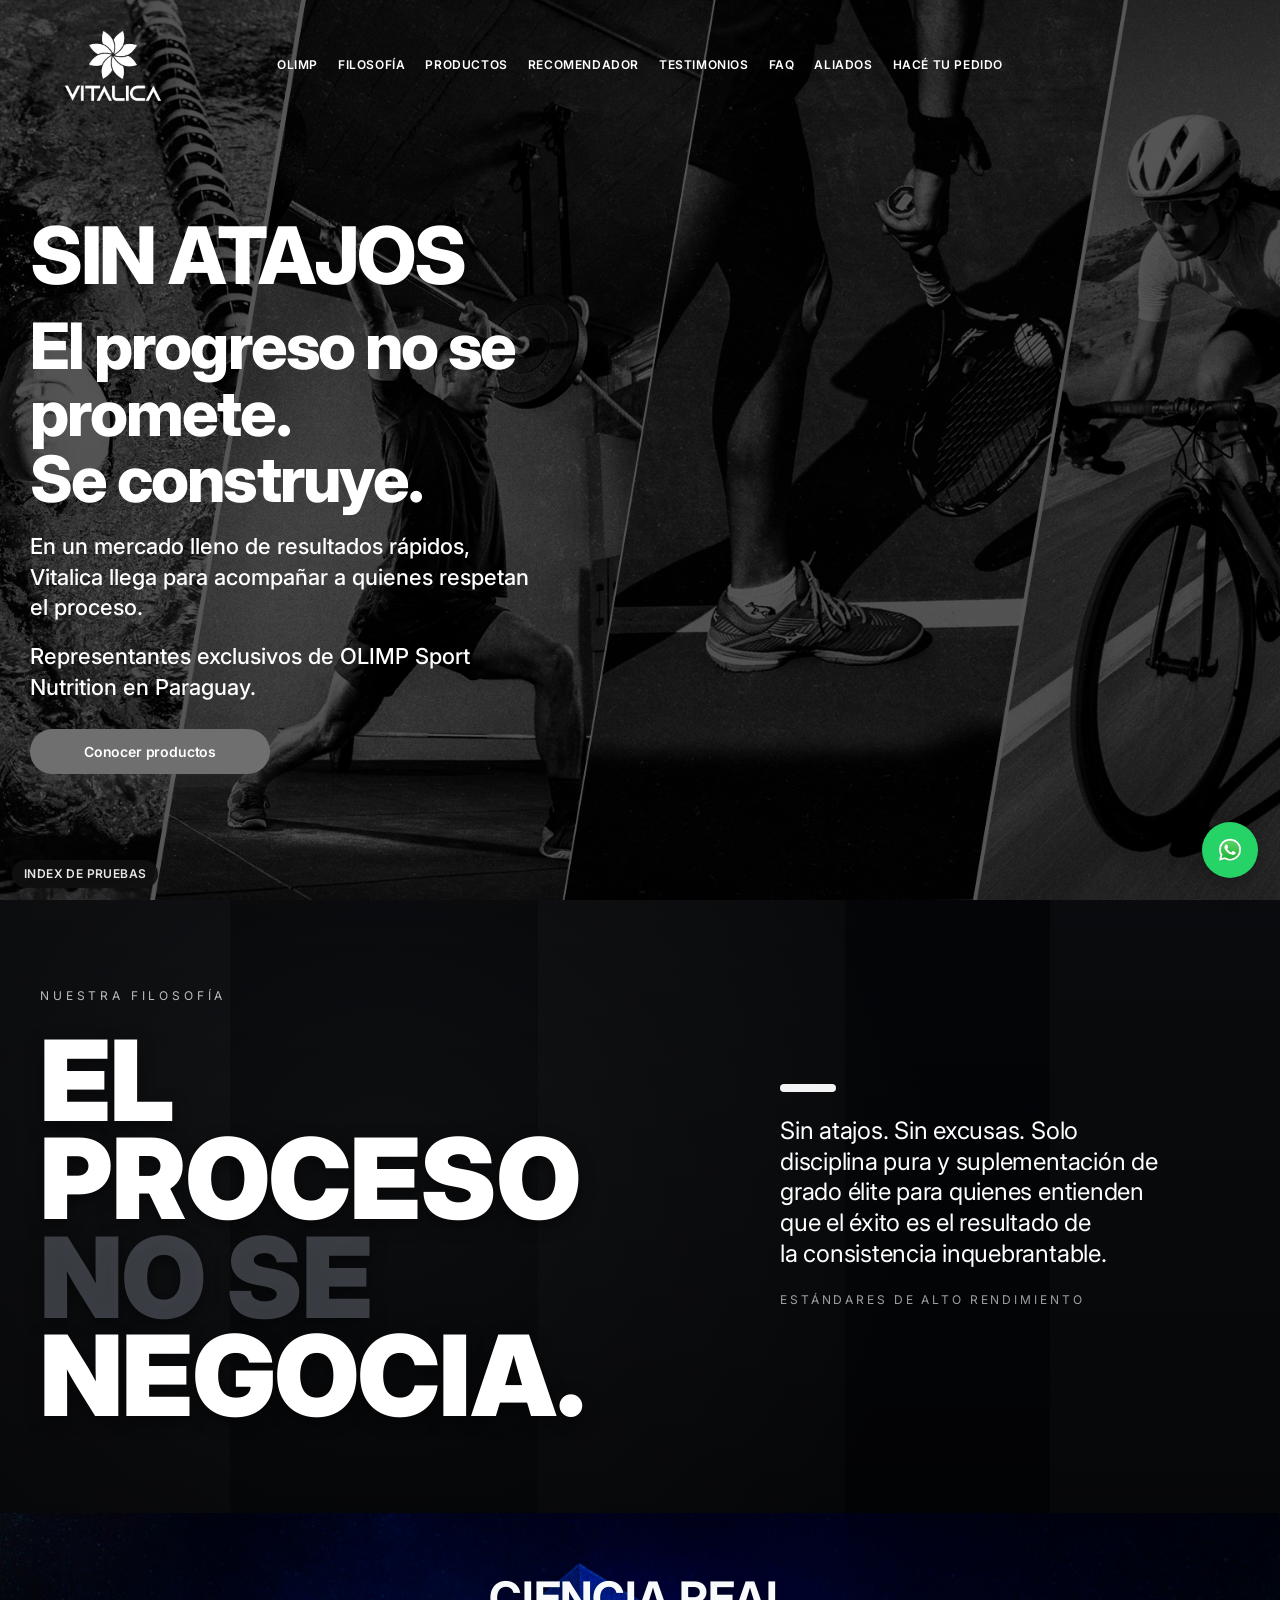
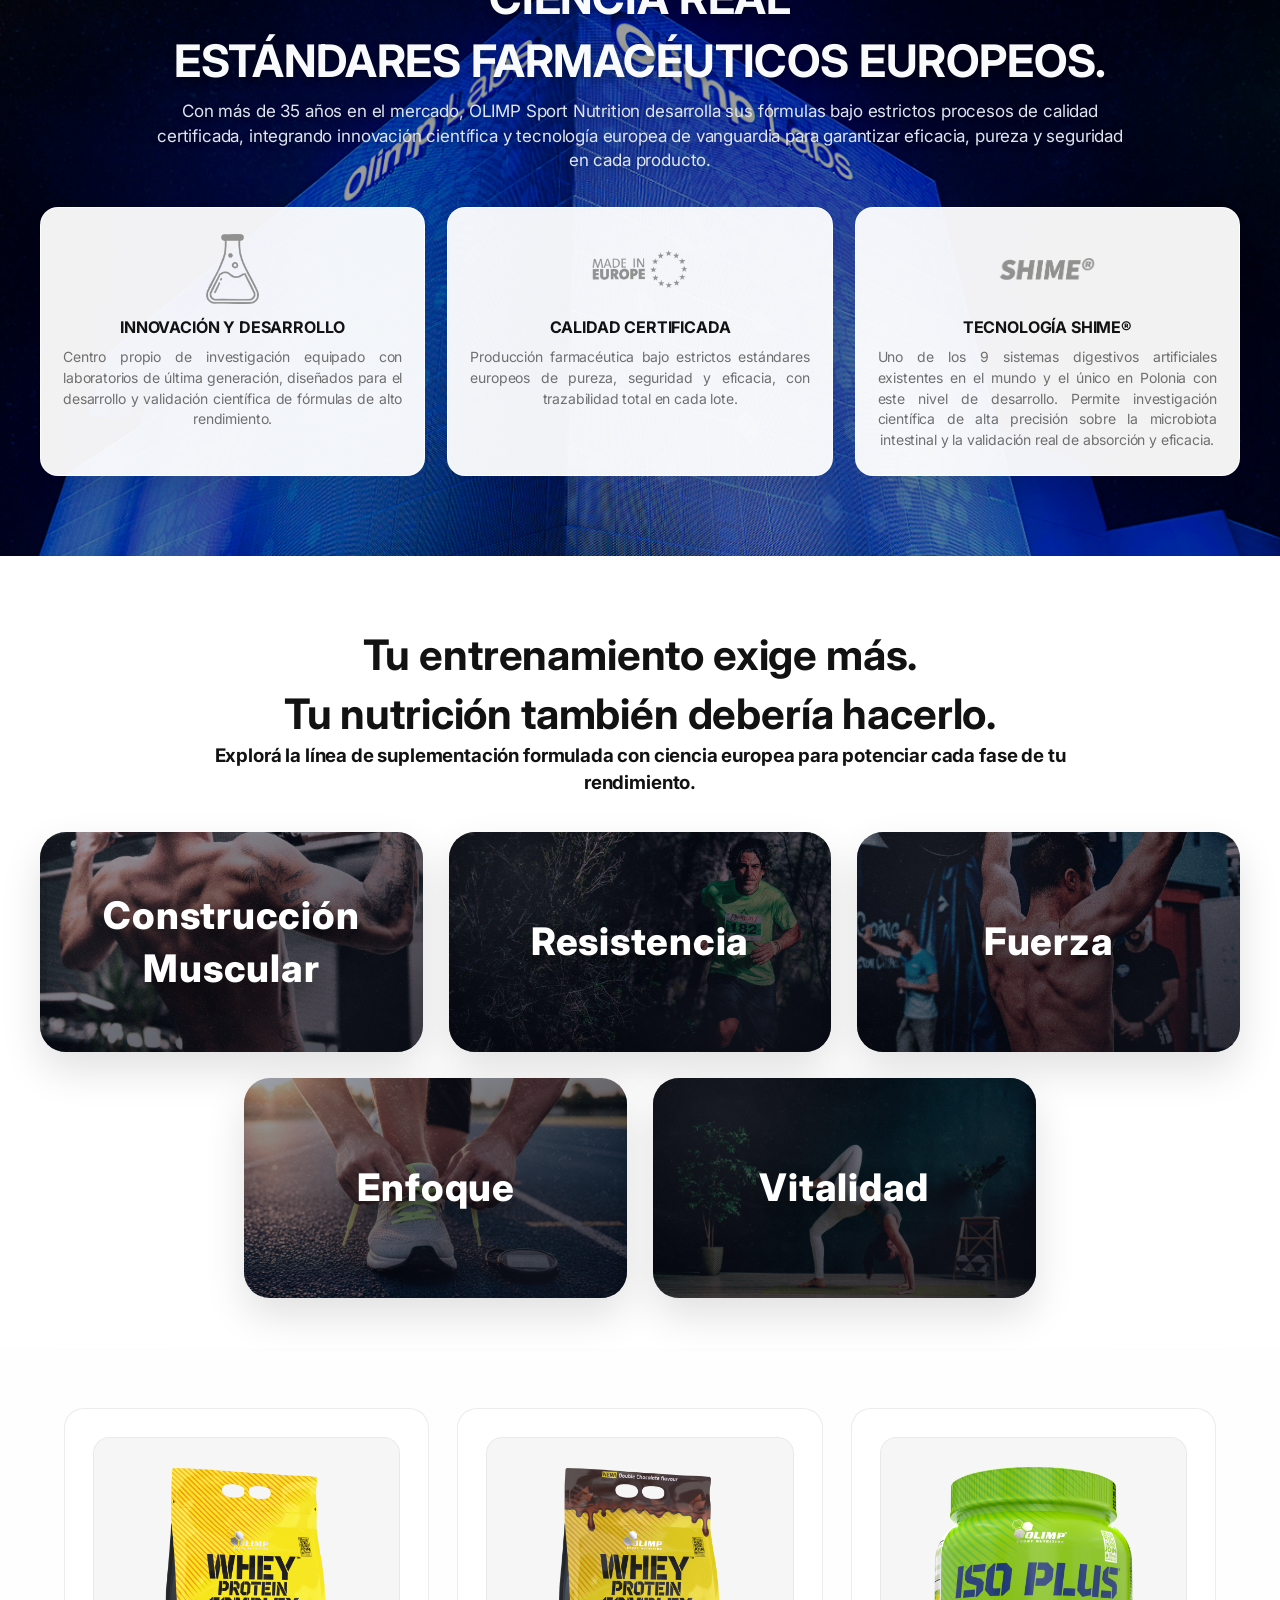
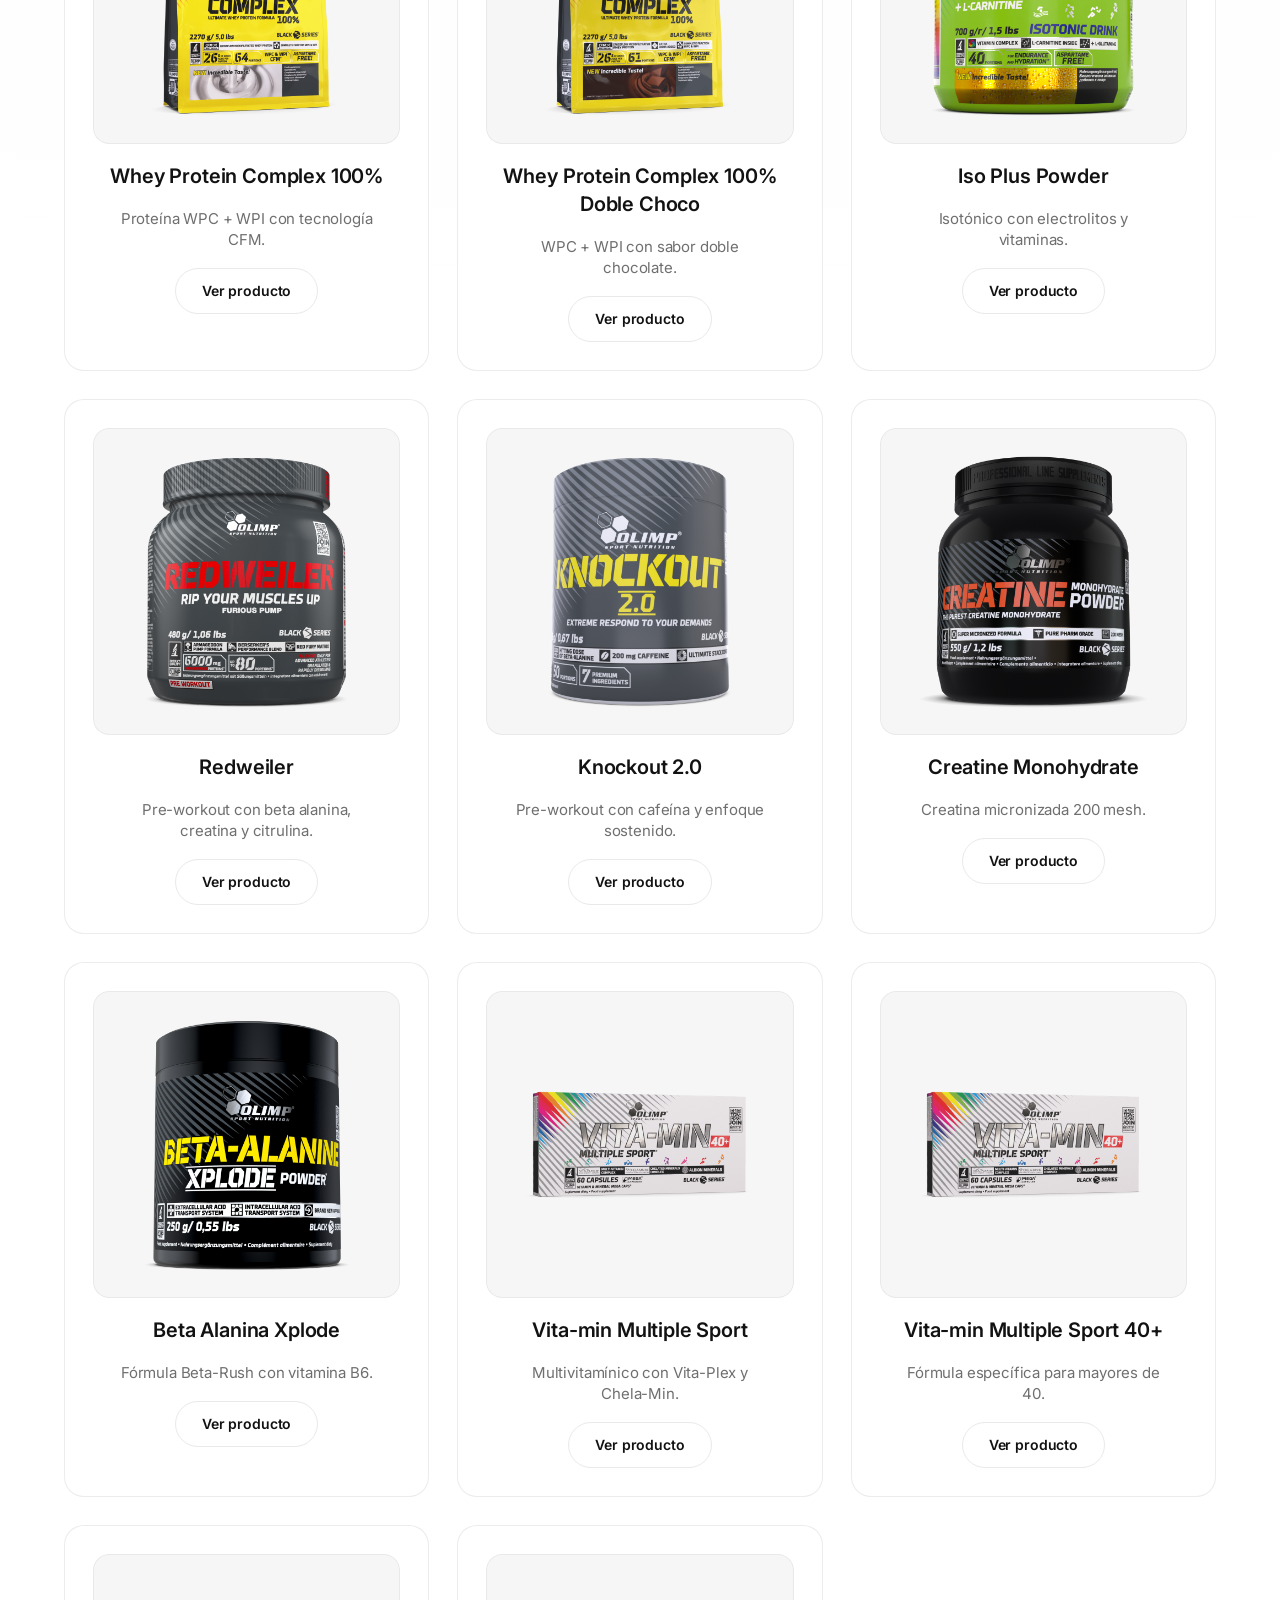
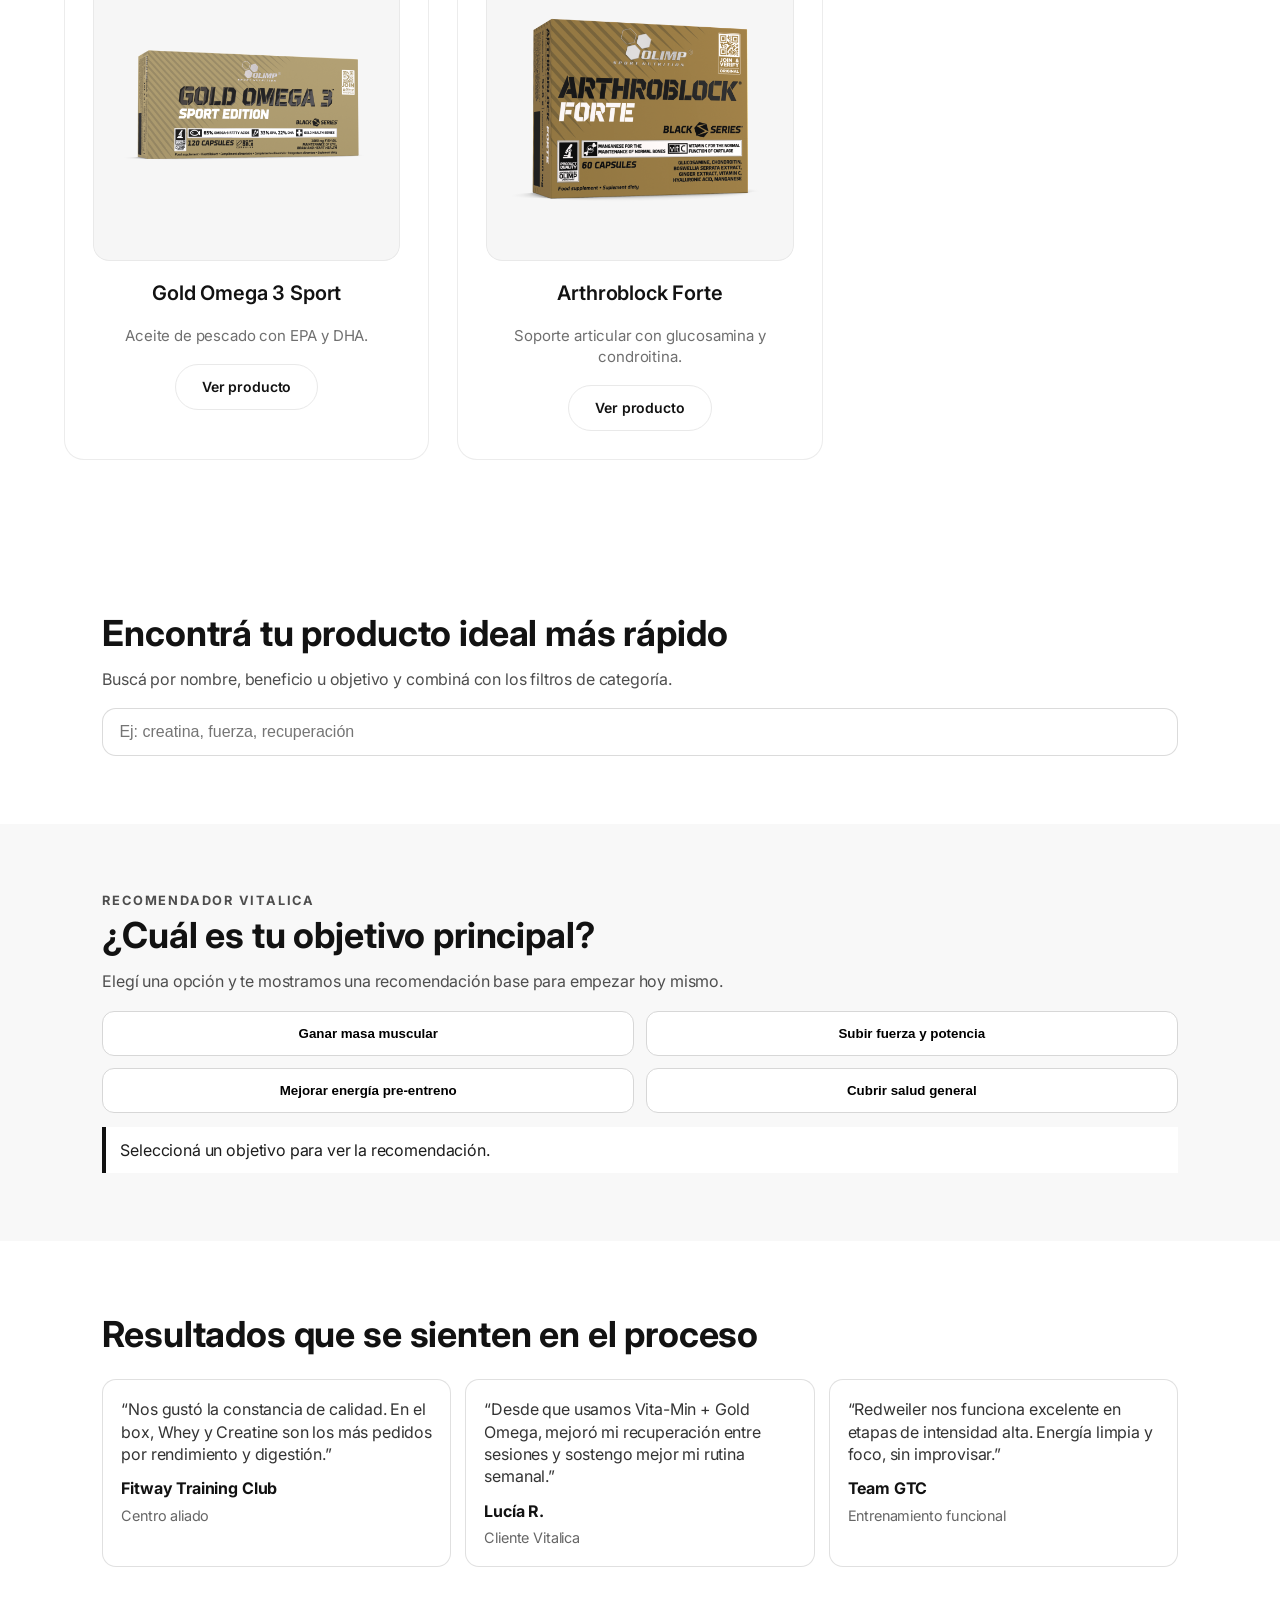
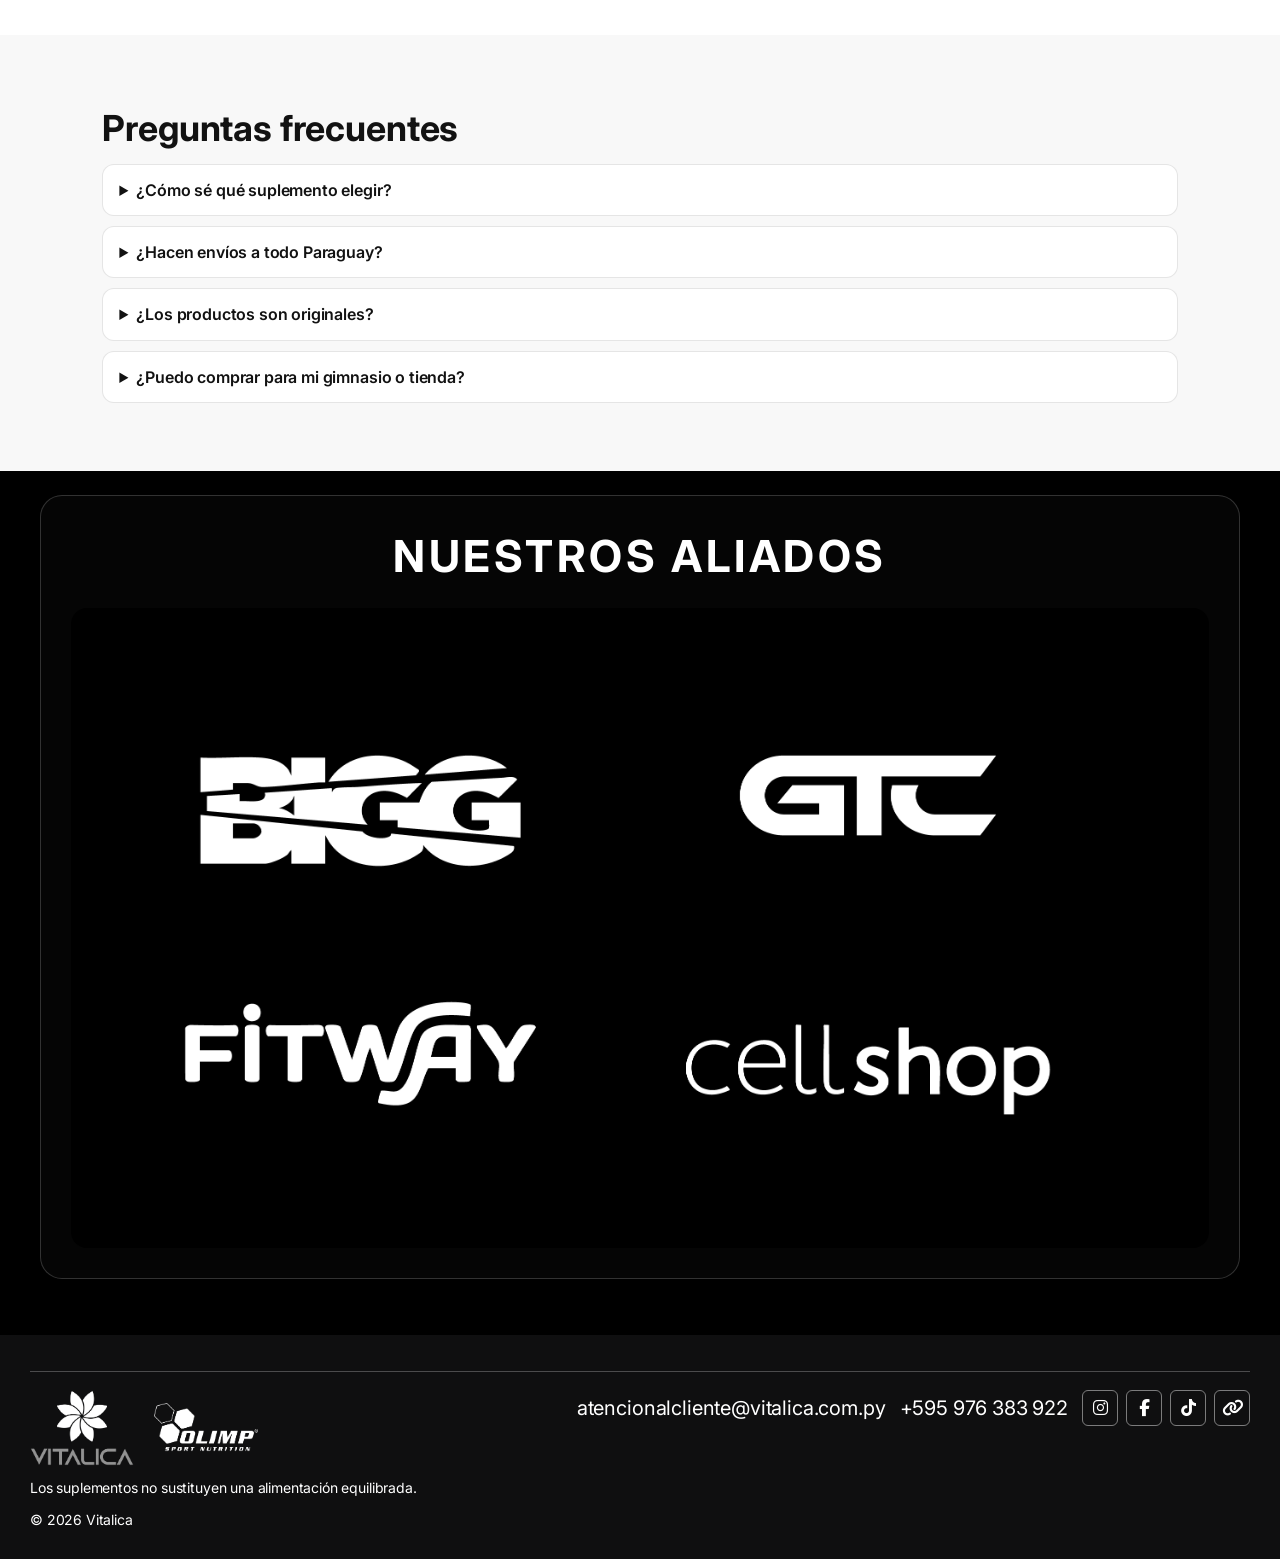
==== commit 7024eee5: "Enhance test page with conversion-focused sections and interactions" ====
--- a/index-pruebas.html
+++ b/index-pruebas.html
@@ -94,6 +94,9 @@
       <a href="#olimp">OLIMP</a>
       <a href="#filosofia">FILOSOFÍA</a>
       <a href="#productos">PRODUCTOS</a>
+      <a href="#objetivo">RECOMENDADOR</a>
+      <a href="#testimonios">TESTIMONIOS</a>
+      <a href="#faq">FAQ</a>
       <a href="#aliados">ALIADOS</a>
       <a href="https://wa.me/message/ICWKDYJR3BFPF1" target="_blank" rel="noopener">HACÉ TU PEDIDO</a>
     </div>
@@ -333,6 +336,83 @@
       <a href="javascript:void(0)" onclick="abrirFicha('arthroblock')" data-ficha="arthroblock" class="btn btn-primary">Ficha técnica</a>
     </div>
     <img src="OLIMP%20PRODUCTOS/Arthroblock-Forte-OSN-kartonik-EN-PL-0006-ol-4-0001-67d949c0c9f20.png">
+  </div>
+</section>
+
+<!-- BÚSQUEDA EN CATÁLOGO -->
+<section class="catalog-search" aria-labelledby="catalog-search-title">
+  <div class="catalog-search-inner">
+    <h2 id="catalog-search-title">Encontrá tu producto ideal más rápido</h2>
+    <p>Buscá por nombre, beneficio u objetivo y combiná con los filtros de categoría.</p>
+    <label for="productSearch" class="sr-only">Buscar productos</label>
+    <input id="productSearch" type="search" placeholder="Ej: creatina, fuerza, recuperación" autocomplete="off">
+  </div>
+</section>
+
+<!-- RECOMENDADOR RÁPIDO -->
+<section id="objetivo" class="objective" aria-labelledby="objective-title">
+  <div class="objective-inner">
+    <div class="objective-copy">
+      <p class="objective-eyebrow">RECOMENDADOR VITALICA</p>
+      <h2 id="objective-title">¿Cuál es tu objetivo principal?</h2>
+      <p>Elegí una opción y te mostramos una recomendación base para empezar hoy mismo.</p>
+    </div>
+    <div class="objective-actions" role="group" aria-label="Objetivos de entrenamiento">
+      <button class="objective-btn" type="button" data-objective="masa">Ganar masa muscular</button>
+      <button class="objective-btn" type="button" data-objective="fuerza">Subir fuerza y potencia</button>
+      <button class="objective-btn" type="button" data-objective="energia">Mejorar energía pre-entreno</button>
+      <button class="objective-btn" type="button" data-objective="salud">Cubrir salud general</button>
+    </div>
+    <div class="objective-result" id="objectiveResult" aria-live="polite">
+      Seleccioná un objetivo para ver la recomendación.
+    </div>
+  </div>
+</section>
+
+<!-- TESTIMONIOS -->
+<section id="testimonios" class="testimonials" aria-labelledby="testimonials-title">
+  <div class="testimonials-inner">
+    <h2 id="testimonials-title">Resultados que se sienten en el proceso</h2>
+    <div class="testimonials-grid">
+      <article class="testimonial-card">
+        <p>“Nos gustó la constancia de calidad. En el box, Whey y Creatine son los más pedidos por rendimiento y digestión.”</p>
+        <h3>Fitway Training Club</h3>
+        <span>Centro aliado</span>
+      </article>
+      <article class="testimonial-card">
+        <p>“Desde que usamos Vita-Min + Gold Omega, mejoró mi recuperación entre sesiones y sostengo mejor mi rutina semanal.”</p>
+        <h3>Lucía R.</h3>
+        <span>Cliente Vitalica</span>
+      </article>
+      <article class="testimonial-card">
+        <p>“Redweiler nos funciona excelente en etapas de intensidad alta. Energía limpia y foco, sin improvisar.”</p>
+        <h3>Team GTC</h3>
+        <span>Entrenamiento funcional</span>
+      </article>
+    </div>
+  </div>
+</section>
+
+<!-- FAQ -->
+<section id="faq" class="faq" aria-labelledby="faq-title">
+  <div class="faq-inner">
+    <h2 id="faq-title">Preguntas frecuentes</h2>
+    <details>
+      <summary>¿Cómo sé qué suplemento elegir?</summary>
+      <p>Podés usar el recomendador rápido de objetivos y luego escribirnos por WhatsApp para ajustar dosis y timing según tu rutina.</p>
+    </details>
+    <details>
+      <summary>¿Hacen envíos a todo Paraguay?</summary>
+      <p>Sí, coordinamos entregas según zona y disponibilidad con nuestros aliados y canales de atención.</p>
+    </details>
+    <details>
+      <summary>¿Los productos son originales?</summary>
+      <p>Sí. Vitalica opera como representante exclusivo de OLIMP Sport Nutrition en Paraguay.</p>
+    </details>
+    <details>
+      <summary>¿Puedo comprar para mi gimnasio o tienda?</summary>
+      <p>Sí, contactanos para atención mayorista y propuesta comercial para punto de venta.</p>
+    </details>
   </div>
 </section>
 
@@ -1029,13 +1109,34 @@
 const botonesCategoria = Array.from(document.querySelectorAll('.catalogo-card[data-filter]'));
 const enlacesFiltro = Array.from(document.querySelectorAll('.nav-links [data-filter]'));
 const productos = Array.from(document.querySelectorAll('#productos .tile[data-category]'));
+const buscadorProductos = document.getElementById('productSearch');
+const botonesObjetivo = Array.from(document.querySelectorAll('.objective-btn[data-objective]'));
+const resultadoObjetivo = document.getElementById('objectiveResult');
 let categoriaActiva = null;
+let terminoBusqueda = '';
+
+const recomendacionesObjetivo = {
+  masa: 'Base sugerida: Whey Protein Complex + Creatine Monohydrate. Ideal para recuperación y progreso en masa magra.',
+  fuerza: 'Base sugerida: Creatine Monohydrate + Beta Alanina Xplode. Enfoque en potencia, fuerza y tolerancia al esfuerzo.',
+  energia: 'Base sugerida: Redweiler o Knockout 2.0 antes de entrenar. Mejor activación y enfoque en sesiones intensas.',
+  salud: 'Base sugerida: Vita-min Multiple Sport + Gold Omega 3. Soporte integral para rendimiento y bienestar diario.'
+};
+
+function trackEvent(name, params = {}) {
+  if (typeof gtag !== 'function') return;
+  gtag('event', name, params);
+}
 
 function filtrarProductos(categoria) {
   const aplicarFiltro = Boolean(categoria);
+  const termino = terminoBusqueda.trim().toLowerCase();
+
   productos.forEach((producto) => {
     const coincide = producto.getAttribute('data-category') === categoria;
-    producto.classList.toggle('is-hidden', aplicarFiltro && !coincide);
+    const texto = producto.innerText.toLowerCase();
+    const coincideBusqueda = !termino || texto.includes(termino);
+    const ocultarPorCategoria = aplicarFiltro && !coincide;
+    producto.classList.toggle('is-hidden', ocultarPorCategoria || !coincideBusqueda);
   });
 
   botonesCategoria.forEach((boton) => {
@@ -1056,6 +1157,39 @@
     const filtro = boton.getAttribute('data-filter');
     categoriaActiva = categoriaActiva === filtro ? null : filtro;
     filtrarProductos(categoriaActiva);
+    trackEvent('catalog_filter_click', { categoria: categoriaActiva || 'todas' });
+  });
+});
+
+if (buscadorProductos) {
+  buscadorProductos.addEventListener('input', (event) => {
+    terminoBusqueda = event.target.value || '';
+    filtrarProductos(categoriaActiva);
+  });
+}
+
+botonesObjetivo.forEach((boton) => {
+  boton.addEventListener('click', () => {
+    const objetivo = boton.getAttribute('data-objective');
+    const recomendacion = recomendacionesObjetivo[objetivo] || 'Consultanos y te ayudamos a elegir.';
+    botonesObjetivo.forEach((item) => item.classList.toggle('is-active', item === boton));
+    if (resultadoObjetivo) {
+      resultadoObjetivo.innerHTML = `${recomendacion} <a href="https://wa.me/message/ICWKDYJR3BFPF1" target="_blank" rel="noopener">Hablar con asesor</a>`;
+    }
+    trackEvent('objective_select', { objetivo });
+  });
+});
+
+document.querySelectorAll('a[href*="wa.me"]').forEach((enlace) => {
+  enlace.addEventListener('click', () => {
+    trackEvent('whatsapp_click', { origen: enlace.className || 'link' });
+  });
+});
+
+document.querySelectorAll('[data-ficha]').forEach((trigger) => {
+  trigger.addEventListener('click', () => {
+    const producto = trigger.getAttribute('data-ficha') || 'sin_nombre';
+    trackEvent('open_product_modal', { producto });
   });
 });
 
--- a/styles-pruebas.css
+++ b/styles-pruebas.css
@@ -2034,3 +2034,168 @@
     font-size: 20px;
   }
 }
+
+/* ===== Secciones nuevas (modo pruebas) ===== */
+.sr-only {
+  position: absolute;
+  width: 1px;
+  height: 1px;
+  padding: 0;
+  margin: -1px;
+  overflow: hidden;
+  clip: rect(0, 0, 0, 0);
+  white-space: nowrap;
+  border: 0;
+}
+
+.catalog-search,
+.objective,
+.testimonials,
+.faq {
+  padding: 68px 8%;
+  background: #ffffff;
+}
+
+.catalog-search-inner,
+.objective-inner,
+.testimonials-inner,
+.faq-inner {
+  max-width: 1120px;
+  margin: 0 auto;
+}
+
+.catalog-search-inner h2,
+.objective-copy h2,
+.testimonials-inner h2,
+.faq-inner h2 {
+  font-size: clamp(1.6rem, 2.8vw, 2.3rem);
+  margin-bottom: 10px;
+}
+
+.catalog-search-inner p,
+.objective-copy p {
+  color: #4e4e4e;
+}
+
+.catalog-search input {
+  margin-top: 18px;
+  width: 100%;
+  border: 1px solid rgba(0, 0, 0, 0.14);
+  border-radius: 14px;
+  padding: 14px 16px;
+  font-size: 1rem;
+  outline: none;
+}
+
+.catalog-search input:focus {
+  border-color: #111;
+  box-shadow: 0 0 0 3px rgba(0, 0, 0, 0.08);
+}
+
+.objective {
+  background: #f8f8f8;
+}
+
+.objective-eyebrow {
+  font-size: .8rem;
+  letter-spacing: .14em;
+  font-weight: 700;
+}
+
+.objective-actions {
+  display: grid;
+  grid-template-columns: repeat(2, minmax(200px, 1fr));
+  gap: 12px;
+  margin-top: 18px;
+}
+
+.objective-btn {
+  border: 1px solid #d7d7d7;
+  background: #fff;
+  border-radius: 12px;
+  padding: 14px;
+  font-weight: 600;
+  cursor: pointer;
+  transition: .2s ease;
+}
+
+.objective-btn:hover,
+.objective-btn.is-active {
+  border-color: #111;
+  transform: translateY(-1px);
+}
+
+.objective-result {
+  margin-top: 14px;
+  border-left: 4px solid #111;
+  padding: 12px 14px;
+  background: #fff;
+  color: #1d1d1d;
+}
+
+.objective-result a {
+  color: #111;
+  font-weight: 700;
+  text-decoration: underline;
+}
+
+.testimonials-grid {
+  margin-top: 20px;
+  display: grid;
+  grid-template-columns: repeat(3, minmax(0, 1fr));
+  gap: 14px;
+}
+
+.testimonial-card {
+  border: 1px solid rgba(0, 0, 0, 0.12);
+  border-radius: 14px;
+  padding: 18px;
+  background: #fff;
+}
+
+.testimonial-card p {
+  color: #343434;
+  margin-bottom: 12px;
+}
+
+.testimonial-card h3 {
+  font-size: 1rem;
+  margin-bottom: 4px;
+}
+
+.testimonial-card span {
+  color: #666;
+  font-size: .9rem;
+}
+
+.faq {
+  background: #f8f8f8;
+}
+
+.faq details {
+  background: #fff;
+  border: 1px solid rgba(0, 0, 0, 0.1);
+  border-radius: 12px;
+  padding: 14px 16px;
+  margin-top: 10px;
+}
+
+.faq summary {
+  cursor: pointer;
+  font-weight: 600;
+}
+
+.faq details p {
+  margin-top: 10px;
+  color: #464646;
+}
+
+@media (max-width: 900px) {
+  .objective-actions {
+    grid-template-columns: 1fr;
+  }
+
+  .testimonials-grid {
+    grid-template-columns: 1fr;
+  }
+}
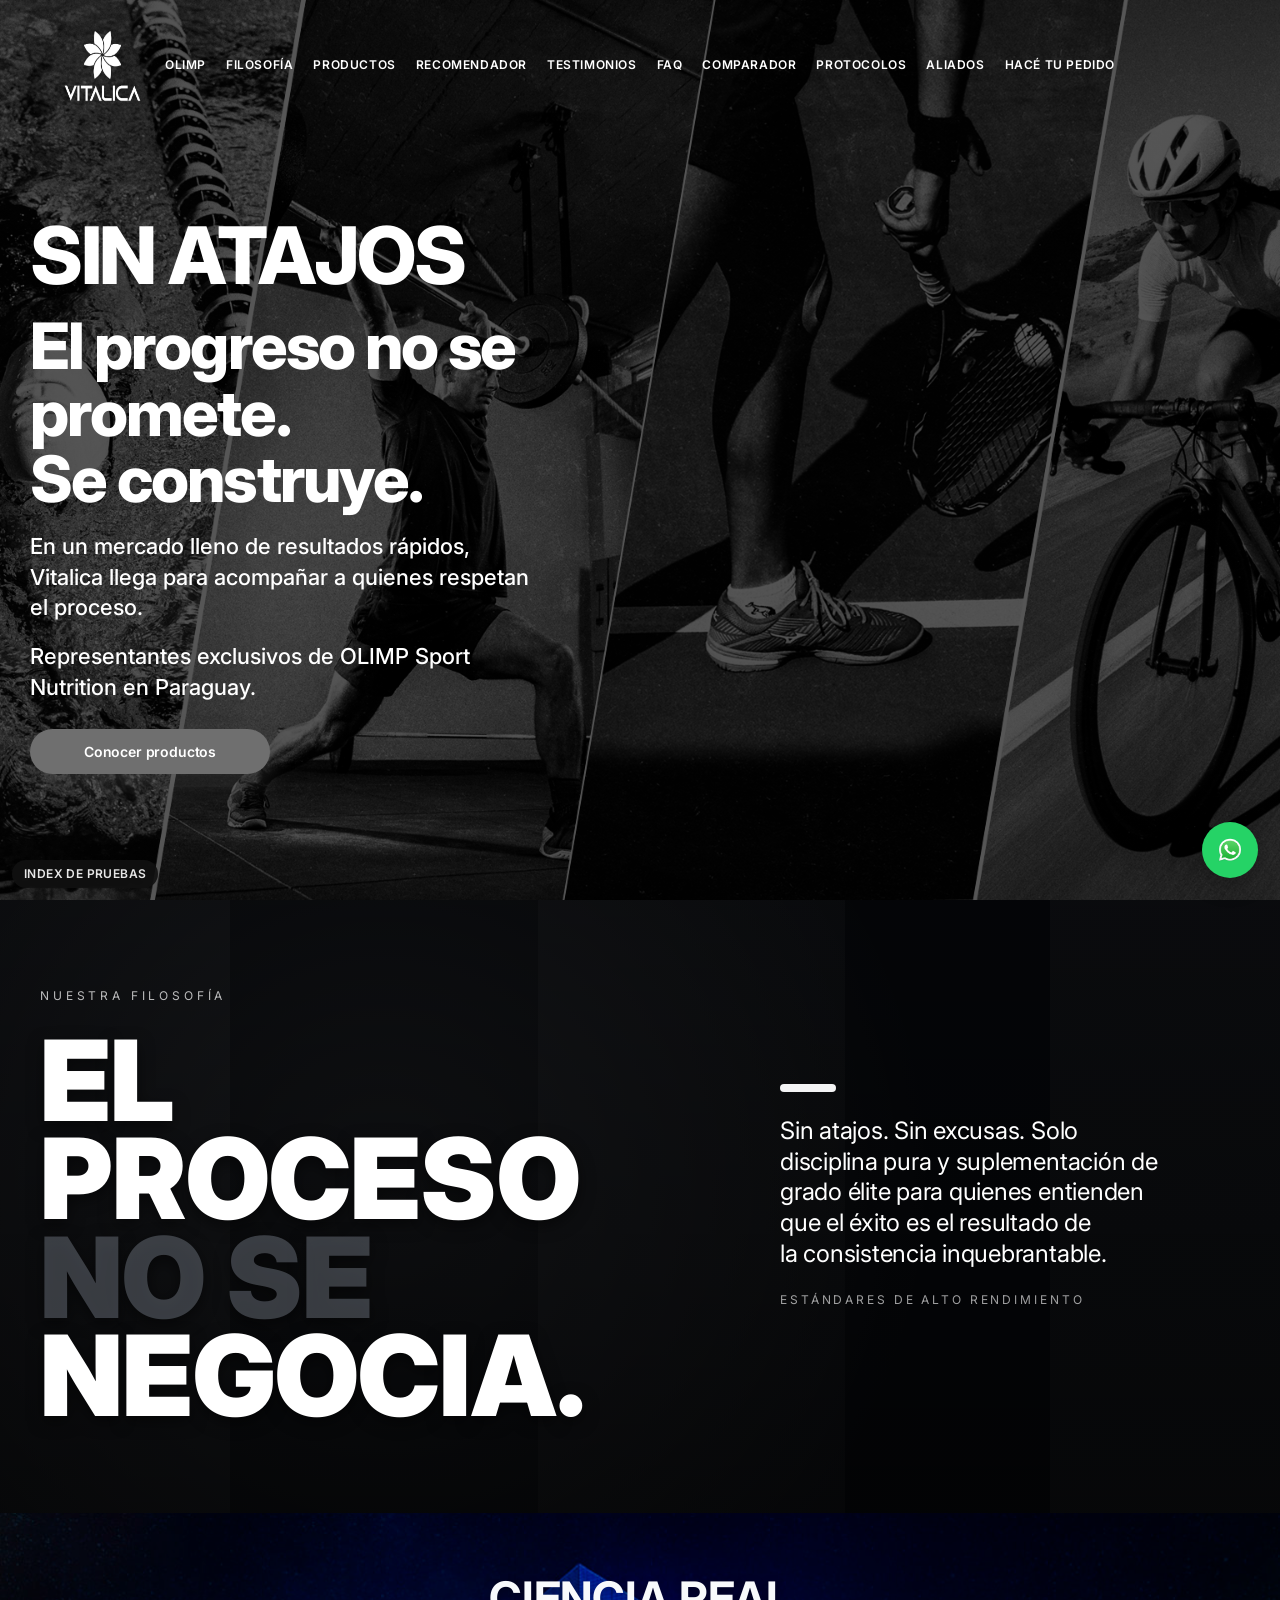
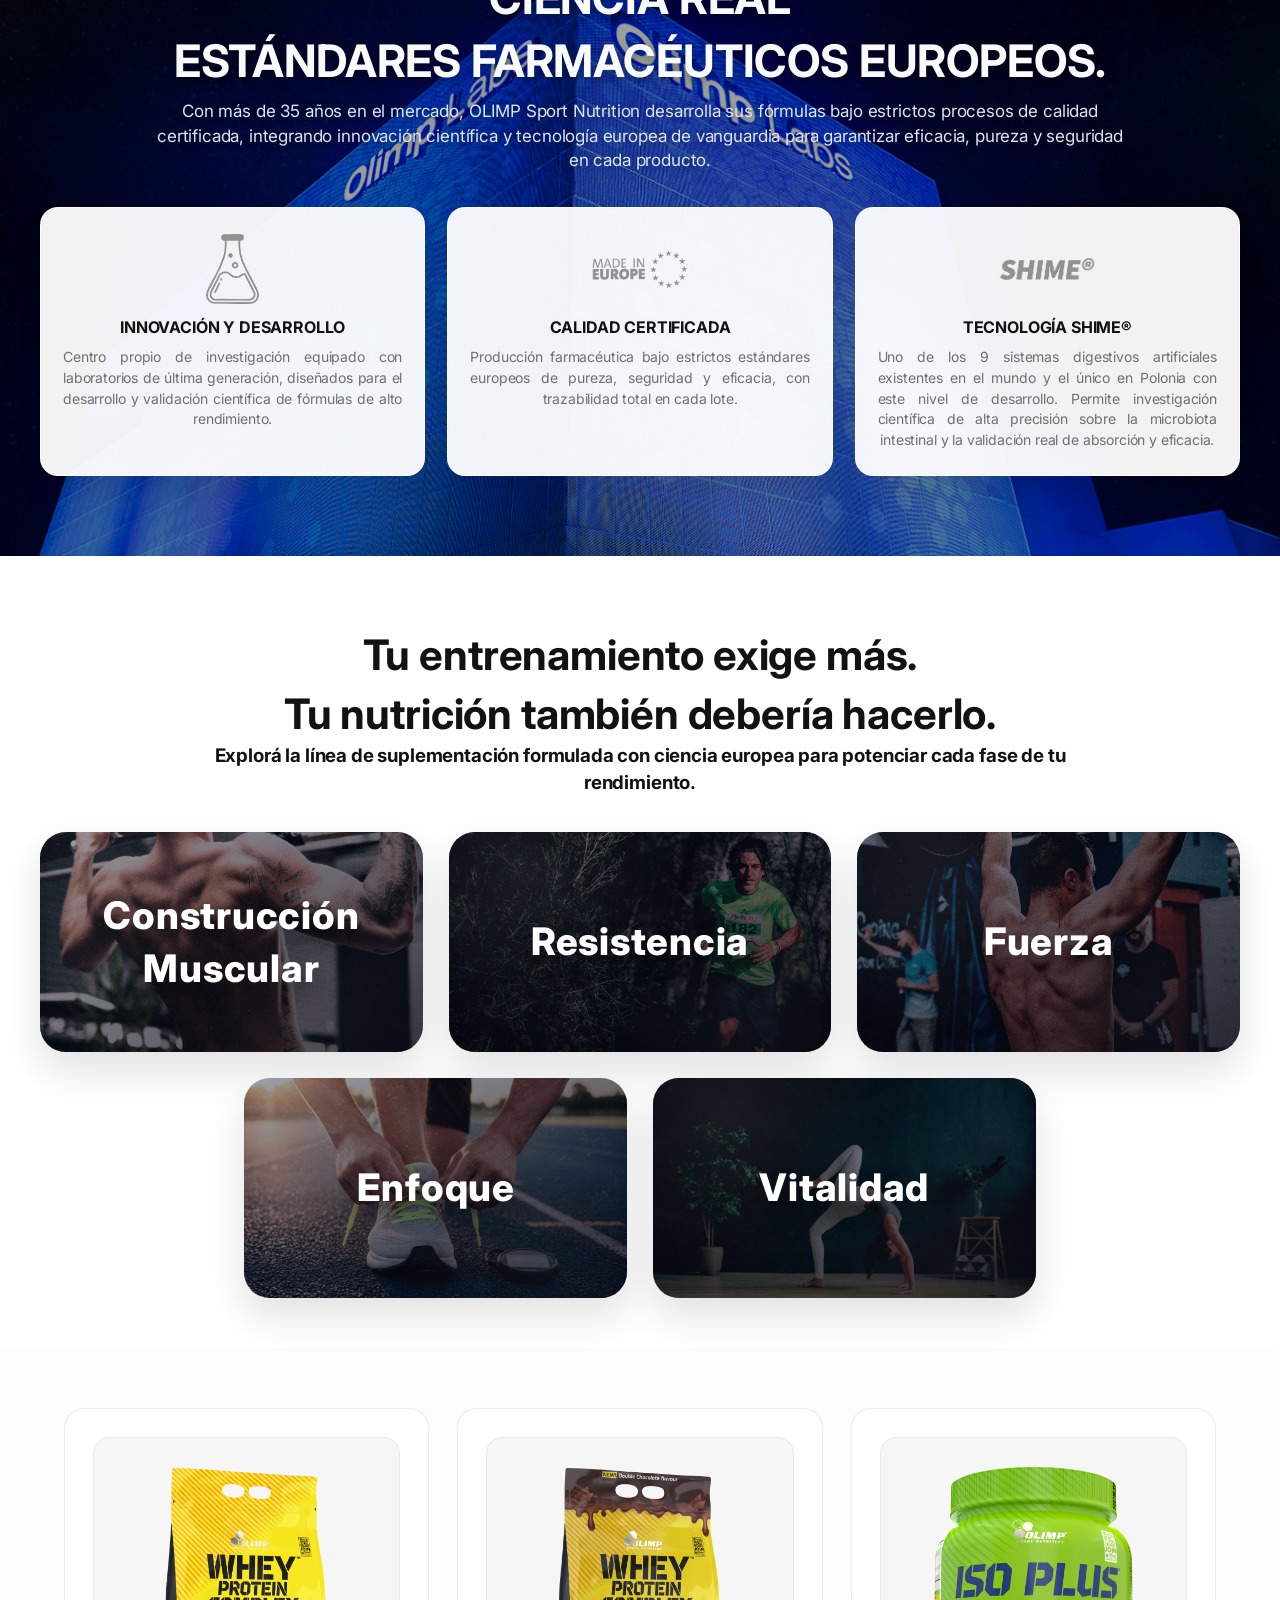
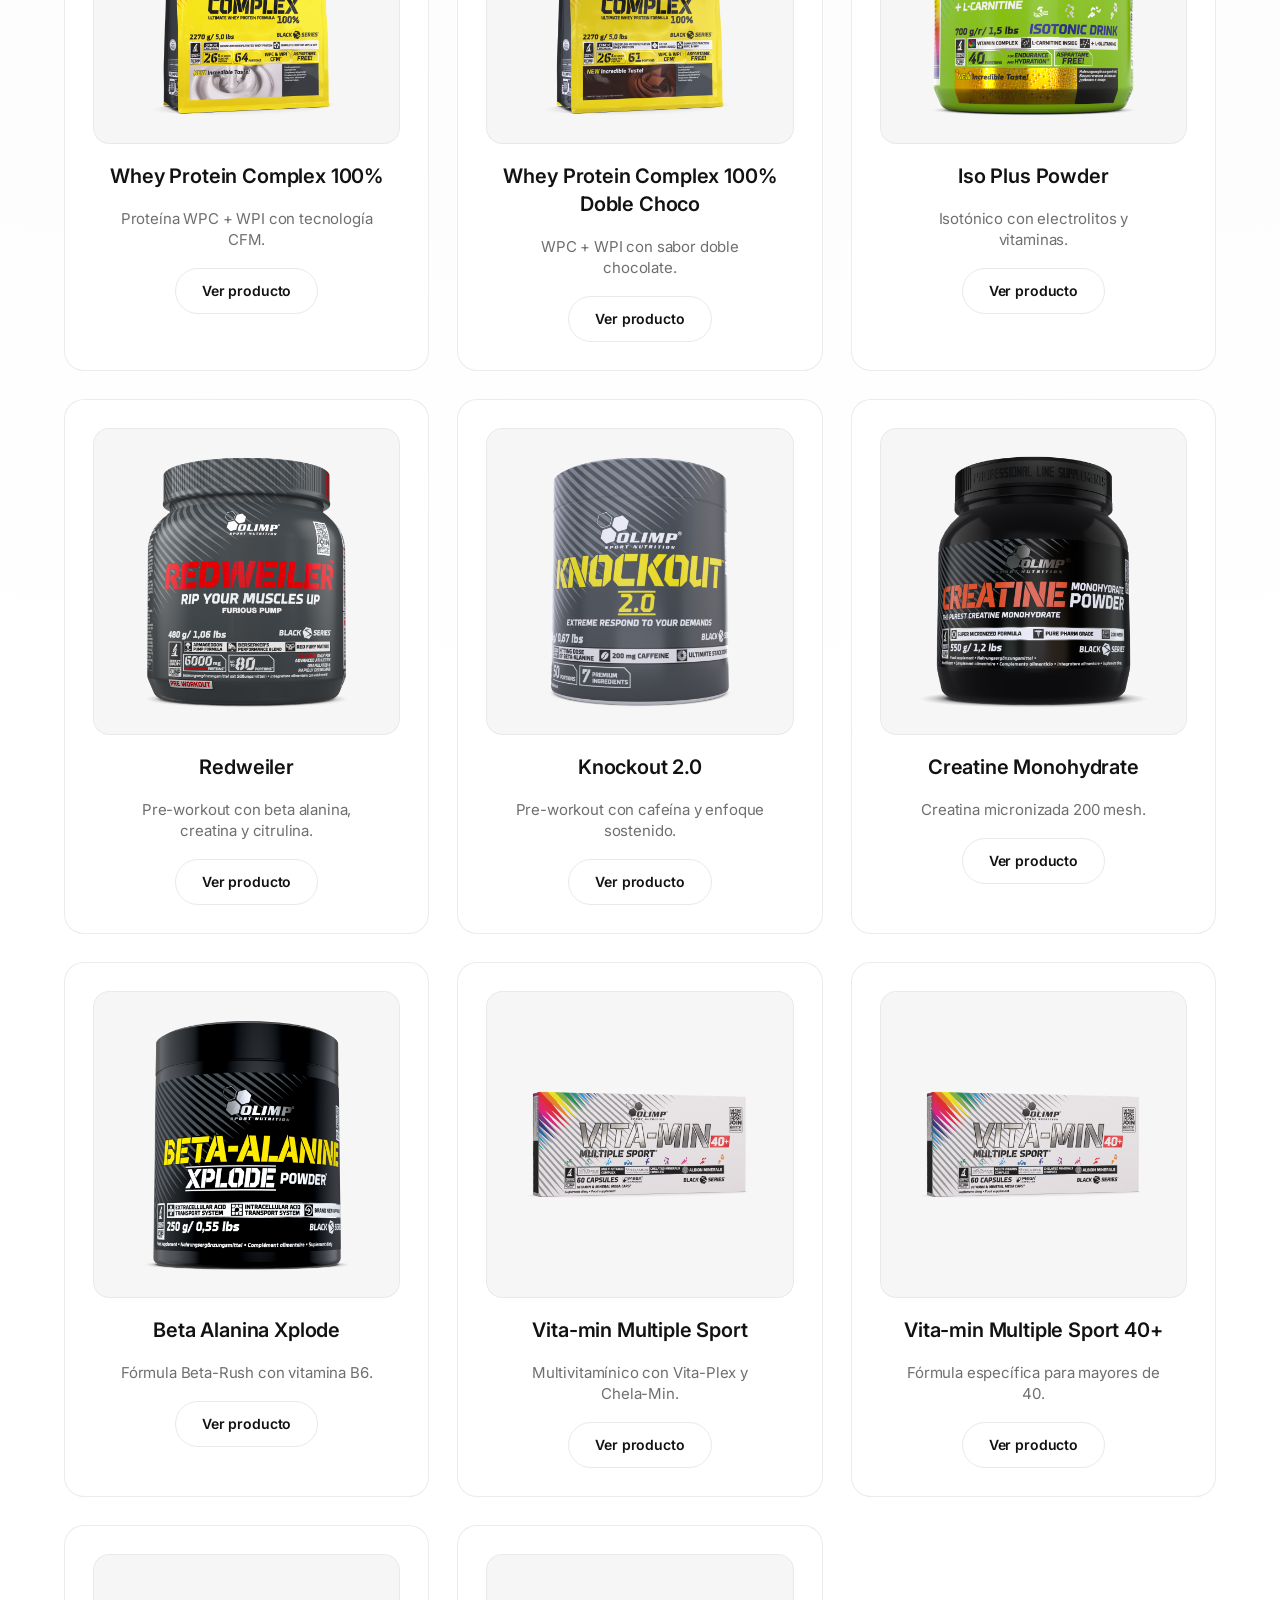
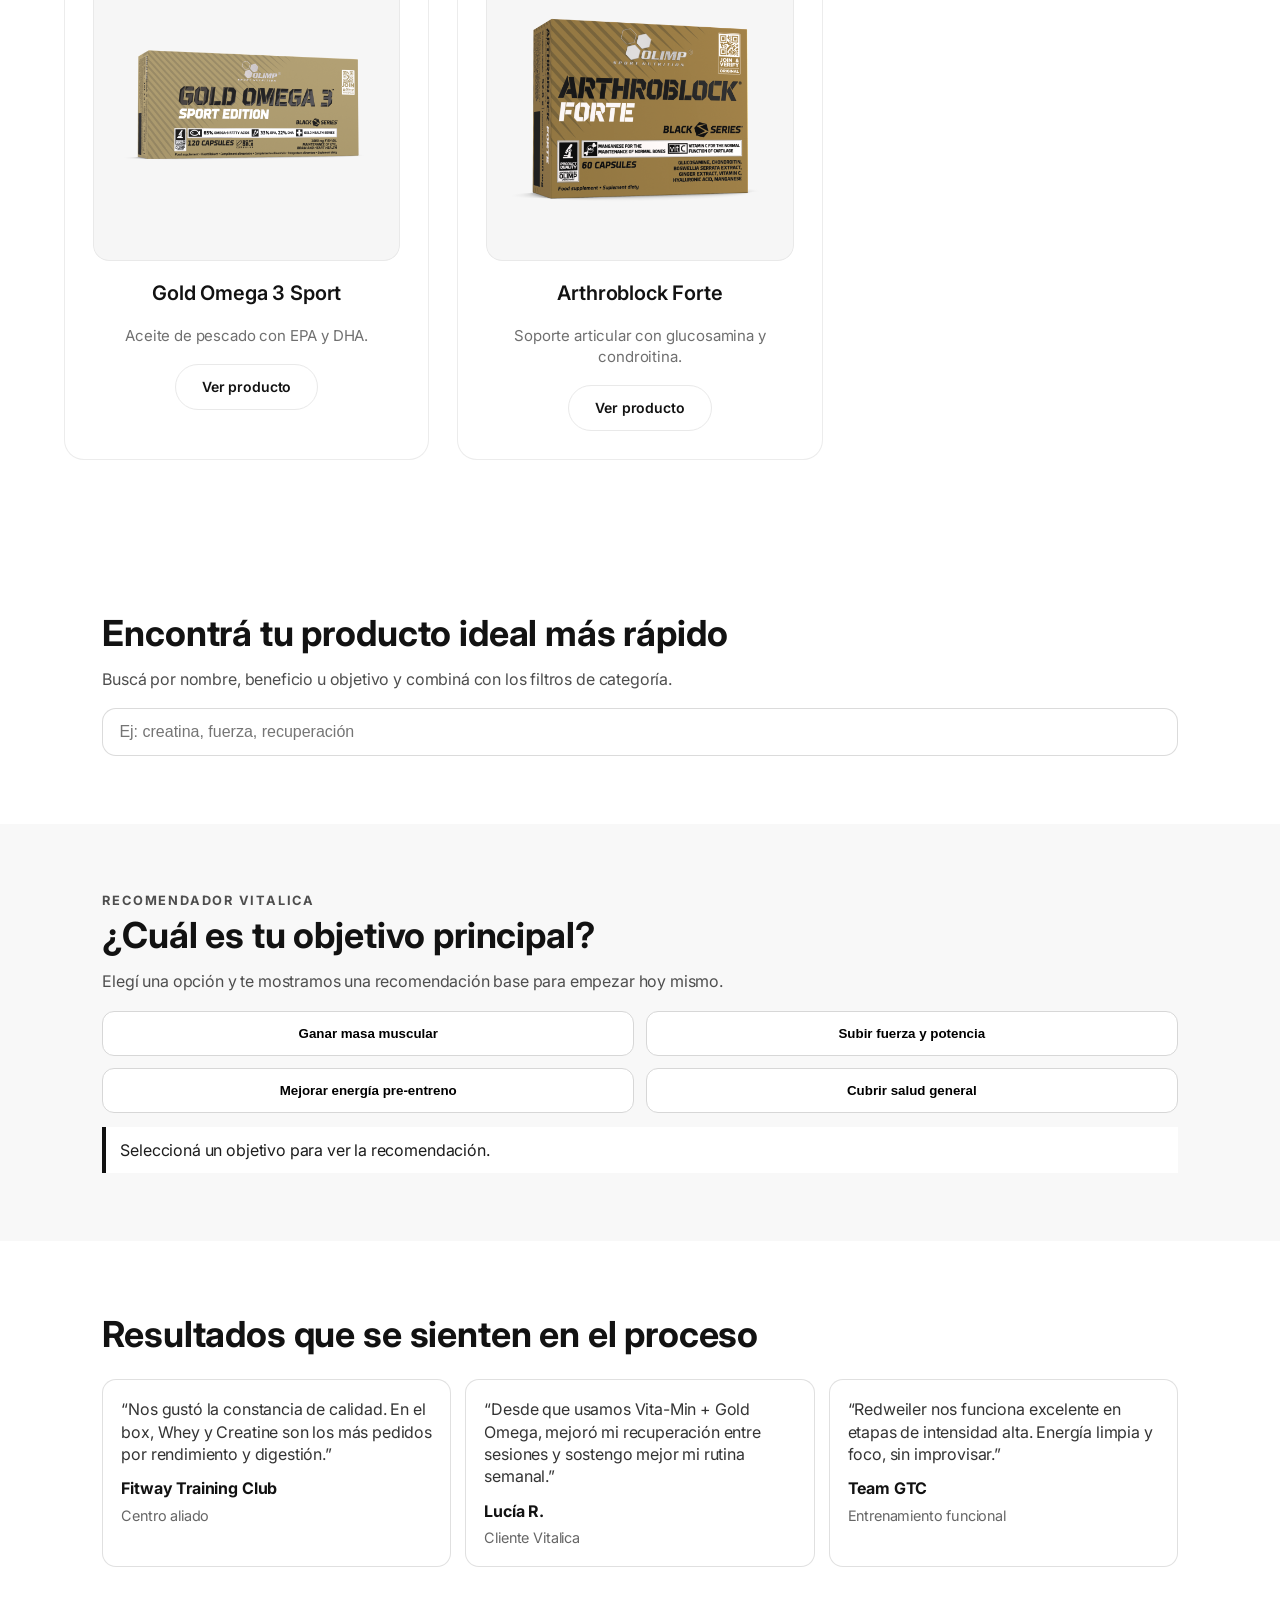
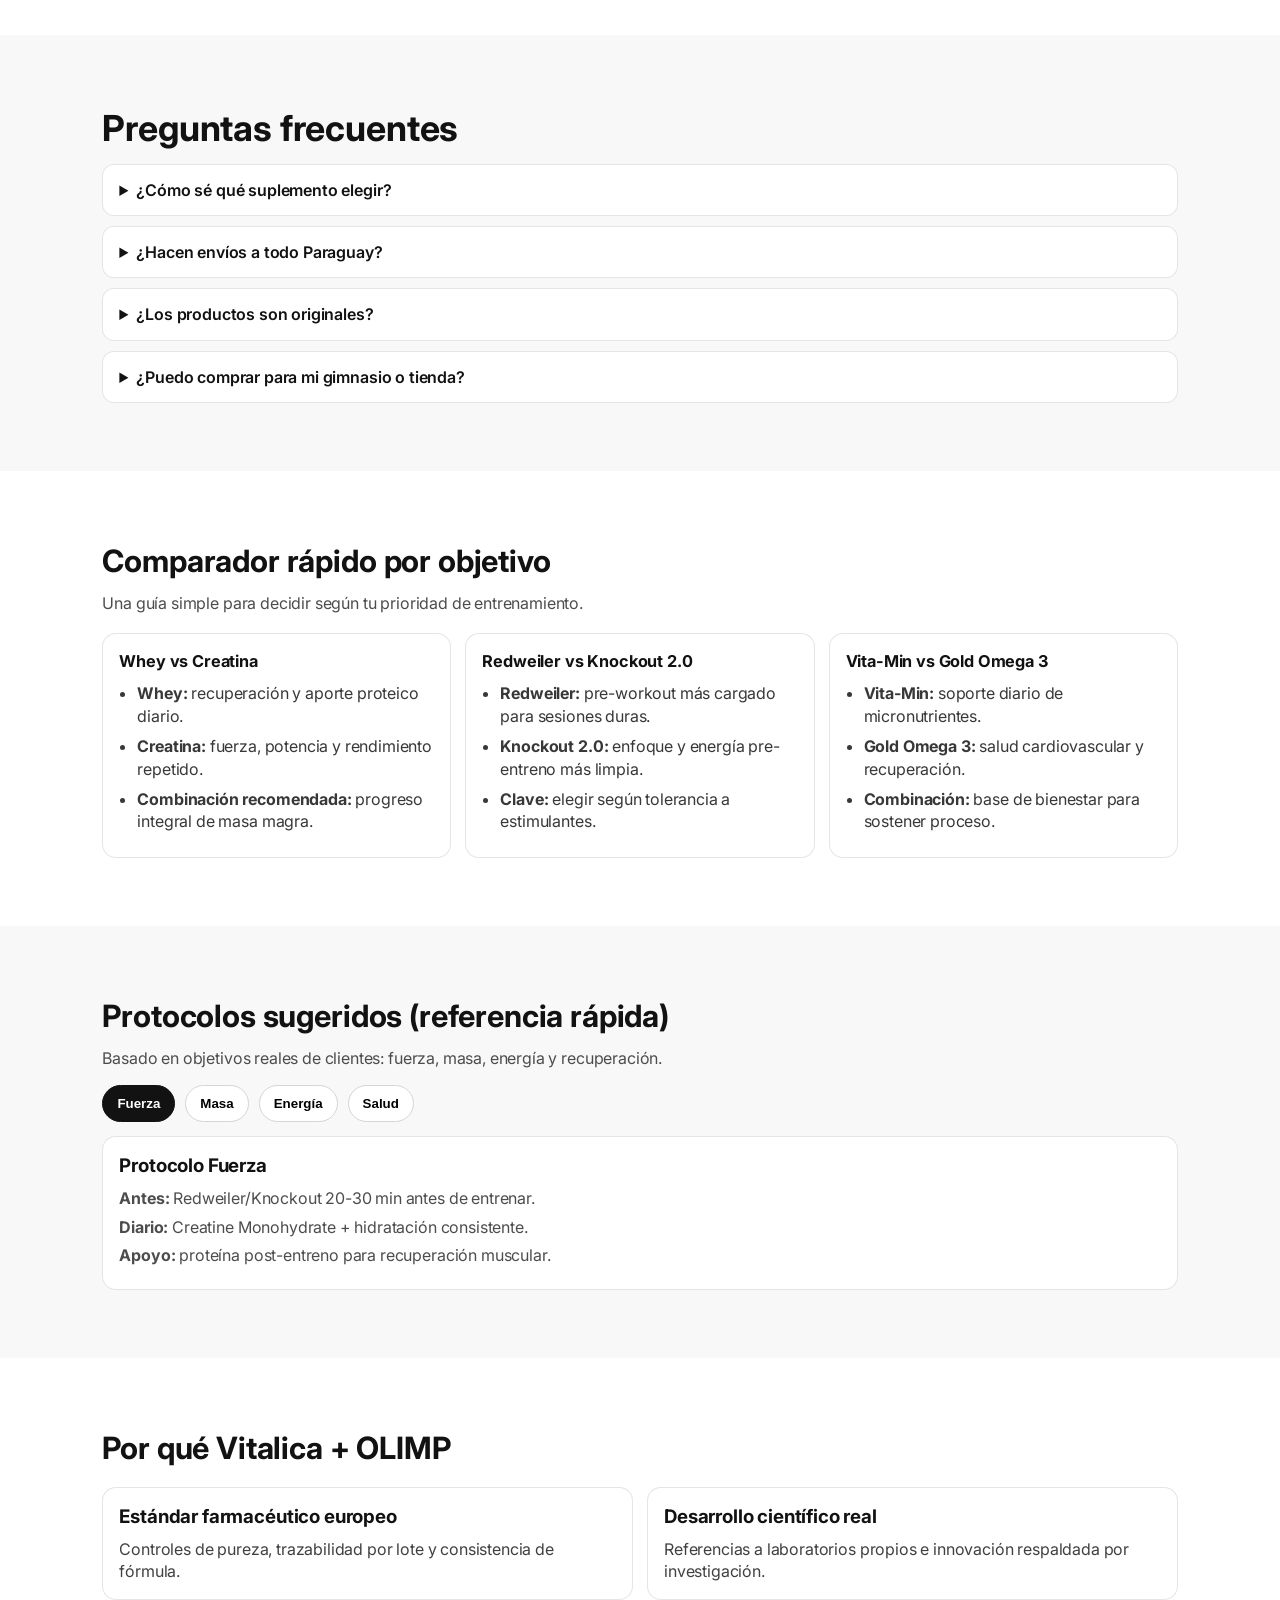
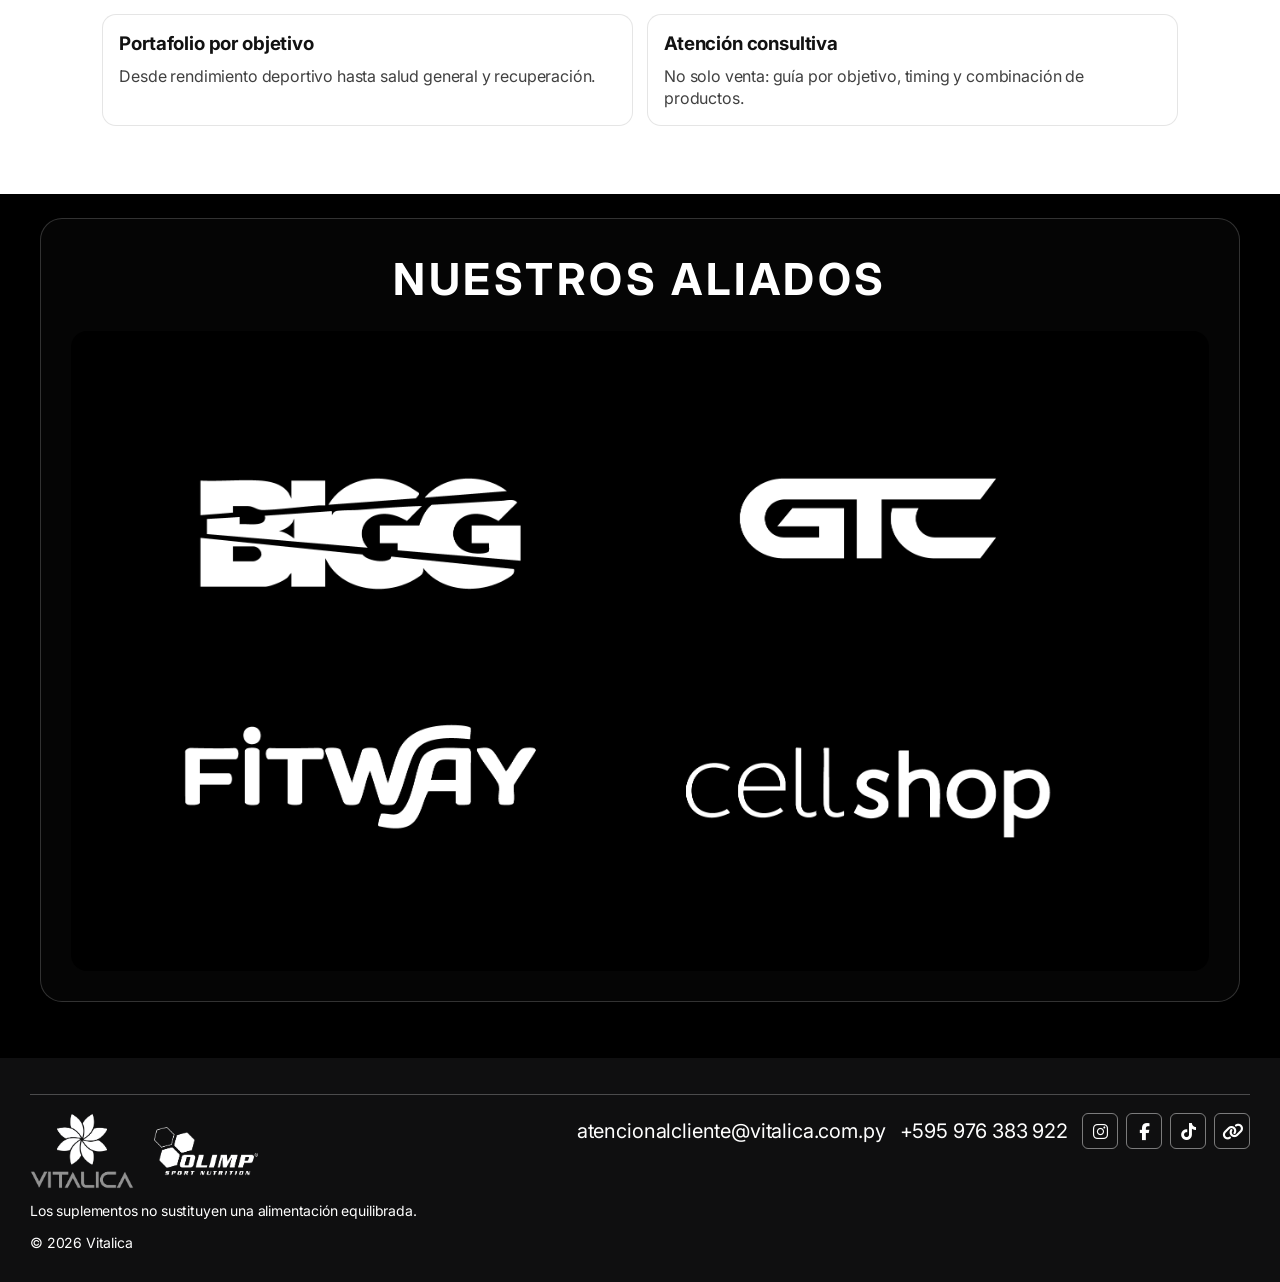
==== commit d8ce614e: "Expand test page with comparator, protocols and trust sections" ====
--- a/index-pruebas.html
+++ b/index-pruebas.html
@@ -97,6 +97,8 @@
       <a href="#objetivo">RECOMENDADOR</a>
       <a href="#testimonios">TESTIMONIOS</a>
       <a href="#faq">FAQ</a>
+      <a href="#comparador">COMPARADOR</a>
+      <a href="#protocolos">PROTOCOLOS</a>
       <a href="#aliados">ALIADOS</a>
       <a href="https://wa.me/message/ICWKDYJR3BFPF1" target="_blank" rel="noopener">HACÉ TU PEDIDO</a>
     </div>
@@ -413,6 +415,86 @@
       <summary>¿Puedo comprar para mi gimnasio o tienda?</summary>
       <p>Sí, contactanos para atención mayorista y propuesta comercial para punto de venta.</p>
     </details>
+  </div>
+</section>
+
+
+<!-- COMPARADOR RÁPIDO -->
+<section id="comparador" class="compare" aria-labelledby="compare-title">
+  <div class="compare-inner">
+    <h2 id="compare-title">Comparador rápido por objetivo</h2>
+    <p class="compare-subtitle">Una guía simple para decidir según tu prioridad de entrenamiento.</p>
+    <div class="compare-grid">
+      <article class="compare-card">
+        <h3>Whey vs Creatina</h3>
+        <ul>
+          <li><strong>Whey:</strong> recuperación y aporte proteico diario.</li>
+          <li><strong>Creatina:</strong> fuerza, potencia y rendimiento repetido.</li>
+          <li><strong>Combinación recomendada:</strong> progreso integral de masa magra.</li>
+        </ul>
+      </article>
+      <article class="compare-card">
+        <h3>Redweiler vs Knockout 2.0</h3>
+        <ul>
+          <li><strong>Redweiler:</strong> pre-workout más cargado para sesiones duras.</li>
+          <li><strong>Knockout 2.0:</strong> enfoque y energía pre-entreno más limpia.</li>
+          <li><strong>Clave:</strong> elegir según tolerancia a estimulantes.</li>
+        </ul>
+      </article>
+      <article class="compare-card">
+        <h3>Vita-Min vs Gold Omega 3</h3>
+        <ul>
+          <li><strong>Vita-Min:</strong> soporte diario de micronutrientes.</li>
+          <li><strong>Gold Omega 3:</strong> salud cardiovascular y recuperación.</li>
+          <li><strong>Combinación:</strong> base de bienestar para sostener proceso.</li>
+        </ul>
+      </article>
+    </div>
+  </div>
+</section>
+
+<!-- PROTOCOLOS SUGERIDOS -->
+<section id="protocolos" class="protocols" aria-labelledby="protocols-title">
+  <div class="protocols-inner">
+    <h2 id="protocols-title">Protocolos sugeridos (referencia rápida)</h2>
+    <p>Basado en objetivos reales de clientes: fuerza, masa, energía y recuperación.</p>
+    <div class="protocol-tabs" role="tablist" aria-label="Protocolos por objetivo">
+      <button type="button" class="protocol-tab is-active" role="tab" aria-selected="true" data-protocol="fuerza">Fuerza</button>
+      <button type="button" class="protocol-tab" role="tab" aria-selected="false" data-protocol="masa">Masa</button>
+      <button type="button" class="protocol-tab" role="tab" aria-selected="false" data-protocol="energia">Energía</button>
+      <button type="button" class="protocol-tab" role="tab" aria-selected="false" data-protocol="salud">Salud</button>
+    </div>
+    <div id="protocolPanel" class="protocol-panel" aria-live="polite">
+      <h3>Protocolo Fuerza</h3>
+      <p><strong>Antes:</strong> Redweiler/Knockout 20-30 min antes de entrenar.</p>
+      <p><strong>Diario:</strong> Creatine Monohydrate + hidratación consistente.</p>
+      <p><strong>Apoyo:</strong> proteína post-entreno para recuperación muscular.</p>
+    </div>
+  </div>
+</section>
+
+<!-- DIFERENCIALES -->
+<section id="diferenciales" class="differentials" aria-labelledby="differentials-title">
+  <div class="differentials-inner">
+    <h2 id="differentials-title">Por qué Vitalica + OLIMP</h2>
+    <div class="differentials-grid">
+      <article>
+        <h3>Estándar farmacéutico europeo</h3>
+        <p>Controles de pureza, trazabilidad por lote y consistencia de fórmula.</p>
+      </article>
+      <article>
+        <h3>Desarrollo científico real</h3>
+        <p>Referencias a laboratorios propios e innovación respaldada por investigación.</p>
+      </article>
+      <article>
+        <h3>Portafolio por objetivo</h3>
+        <p>Desde rendimiento deportivo hasta salud general y recuperación.</p>
+      </article>
+      <article>
+        <h3>Atención consultiva</h3>
+        <p>No solo venta: guía por objetivo, timing y combinación de productos.</p>
+      </article>
+    </div>
   </div>
 </section>
 
@@ -1214,6 +1296,65 @@
 window.addEventListener("scroll", actualizarNavbar, { passive: true });
 window.addEventListener("load", actualizarNavbar);
 
+
+const protocolos = {
+  fuerza: {
+    titulo: 'Protocolo Fuerza',
+    pasos: [
+      'Antes: Redweiler/Knockout 20-30 min antes de entrenar.',
+      'Diario: Creatine Monohydrate + hidratación consistente.',
+      'Apoyo: proteína post-entreno para recuperación muscular.'
+    ]
+  },
+  masa: {
+    titulo: 'Protocolo Masa',
+    pasos: [
+      'Diario: Whey Protein Complex para cubrir objetivo proteico.',
+      'Diario: Creatine Monohydrate para rendimiento y volumen de entrenamiento.',
+      'Constancia: seguimiento de comidas y descanso.'
+    ]
+  },
+  energia: {
+    titulo: 'Protocolo Energía',
+    pasos: [
+      'Antes: Knockout 2.0 o Redweiler según tolerancia.',
+      'Durante: Iso Plus para hidratación y soporte de sesión.',
+      'Post: nutrición y recuperación para sostener intensidad.'
+    ]
+  },
+  salud: {
+    titulo: 'Protocolo Salud',
+    pasos: [
+      'Base diaria: Vita-min Multiple Sport.',
+      'Complemento: Gold Omega 3 para soporte cardiovascular.',
+      'Rutina: adherencia diaria + chequeo de hábitos.'
+    ]
+  }
+};
+
+const protocolTabs = Array.from(document.querySelectorAll('.protocol-tab[data-protocol]'));
+const protocolPanel = document.getElementById('protocolPanel');
+
+function renderProtocol(tipo) {
+  const data = protocolos[tipo];
+  if (!data || !protocolPanel) return;
+  const bloques = data.pasos.map((paso) => `<p>${paso}</p>`).join('');
+  protocolPanel.innerHTML = `<h3>${data.titulo}</h3>${bloques}`;
+}
+
+protocolTabs.forEach((tab) => {
+  tab.addEventListener('click', () => {
+    const tipo = tab.getAttribute('data-protocol');
+    protocolTabs.forEach((item) => {
+      const active = item === tab;
+      item.classList.toggle('is-active', active);
+      item.setAttribute('aria-selected', String(active));
+    });
+    renderProtocol(tipo);
+    trackEvent('protocol_select', { protocolo: tipo || 'na' });
+  });
+});
+
 function normalizarEnlacesCatalogo() {
   const enlaces = Array.from(document.querySelectorAll("a[href]"));
   enlaces.forEach((enlace) => {
--- a/styles-pruebas.css
+++ b/styles-pruebas.css
@@ -2199,3 +2199,139 @@
     grid-template-columns: 1fr;
   }
 }
+
+.compare,
+.protocols,
+.differentials {
+  padding: 68px 8%;
+}
+
+.compare {
+  background: #ffffff;
+}
+
+.compare-inner,
+.protocols-inner,
+.differentials-inner {
+  max-width: 1120px;
+  margin: 0 auto;
+}
+
+.compare h2,
+.protocols h2,
+.differentials h2 {
+  font-size: clamp(1.5rem, 2.4vw, 2.2rem);
+  margin-bottom: 10px;
+}
+
+.compare-subtitle,
+.protocols p {
+  color: #4d4d4d;
+}
+
+.compare-grid {
+  margin-top: 18px;
+  display: grid;
+  gap: 14px;
+  grid-template-columns: repeat(3, minmax(0, 1fr));
+}
+
+.compare-card {
+  background: #fff;
+  border: 1px solid rgba(0, 0, 0, 0.1);
+  border-radius: 14px;
+  padding: 16px;
+}
+
+.compare-card h3 {
+  margin-bottom: 10px;
+  font-size: 1.02rem;
+}
+
+.compare-card ul {
+  margin: 0;
+  padding-left: 18px;
+  color: #383838;
+}
+
+.compare-card li {
+  margin-bottom: 8px;
+}
+
+.protocols {
+  background: #f8f8f8;
+}
+
+.protocol-tabs {
+  margin-top: 16px;
+  display: flex;
+  gap: 10px;
+  flex-wrap: wrap;
+}
+
+.protocol-tab {
+  border: 1px solid #d5d5d5;
+  background: #fff;
+  border-radius: 999px;
+  padding: 10px 14px;
+  font-weight: 600;
+  cursor: pointer;
+}
+
+.protocol-tab.is-active {
+  background: #121212;
+  color: #fff;
+  border-color: #121212;
+}
+
+.protocol-panel {
+  margin-top: 14px;
+  background: #fff;
+  border: 1px solid rgba(0, 0, 0, 0.1);
+  border-radius: 14px;
+  padding: 16px;
+}
+
+.protocol-panel h3 {
+  margin-bottom: 8px;
+}
+
+.protocol-panel p {
+  margin: 6px 0;
+}
+
+.differentials {
+  background: #ffffff;
+}
+
+.differentials-grid {
+  margin-top: 18px;
+  display: grid;
+  grid-template-columns: repeat(2, minmax(0, 1fr));
+  gap: 14px;
+}
+
+.differentials-grid article {
+  border: 1px solid rgba(0, 0, 0, 0.1);
+  border-radius: 14px;
+  padding: 16px;
+  background: #fff;
+}
+
+.differentials-grid h3 {
+  margin-bottom: 8px;
+}
+
+.differentials-grid p {
+  color: #404040;
+}
+
+@media (max-width: 980px) {
+  .compare-grid {
+    grid-template-columns: 1fr;
+  }
+
+  .differentials-grid {
+    grid-template-columns: 1fr;
+  }
+}
